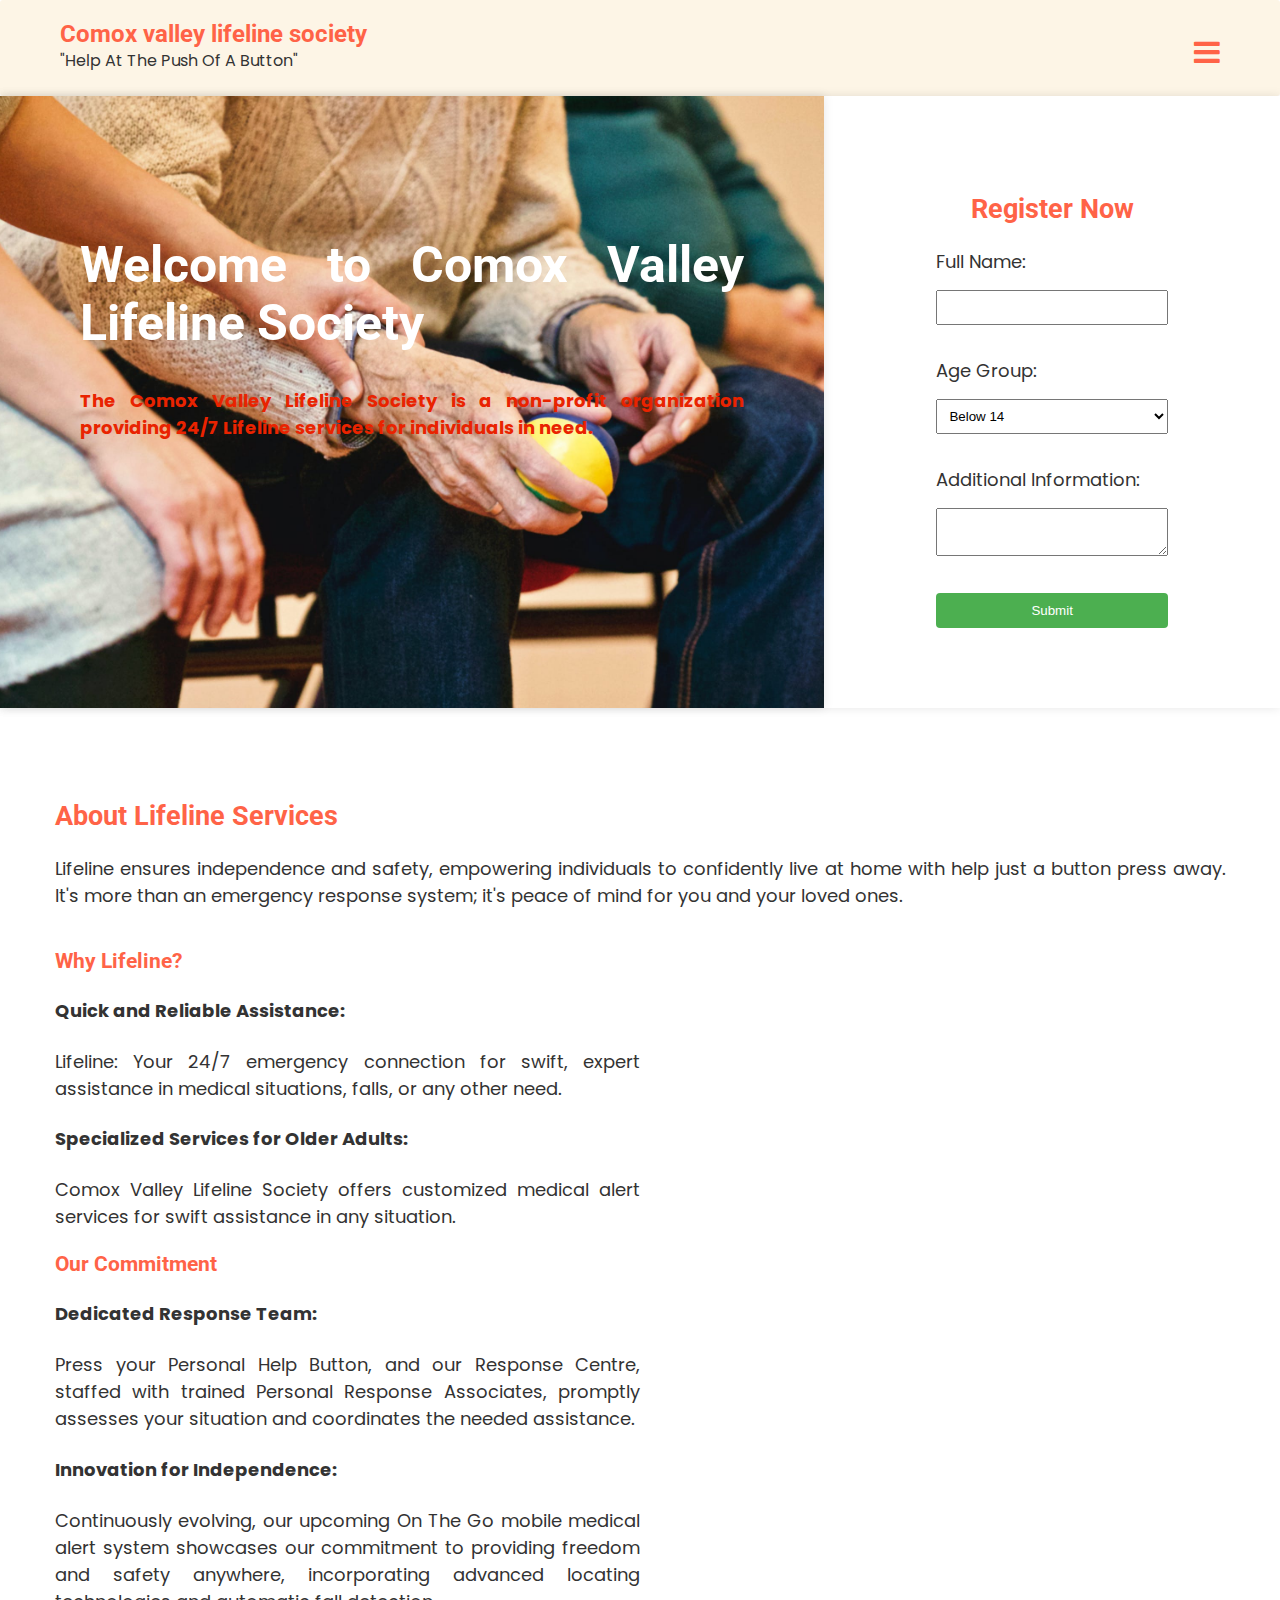
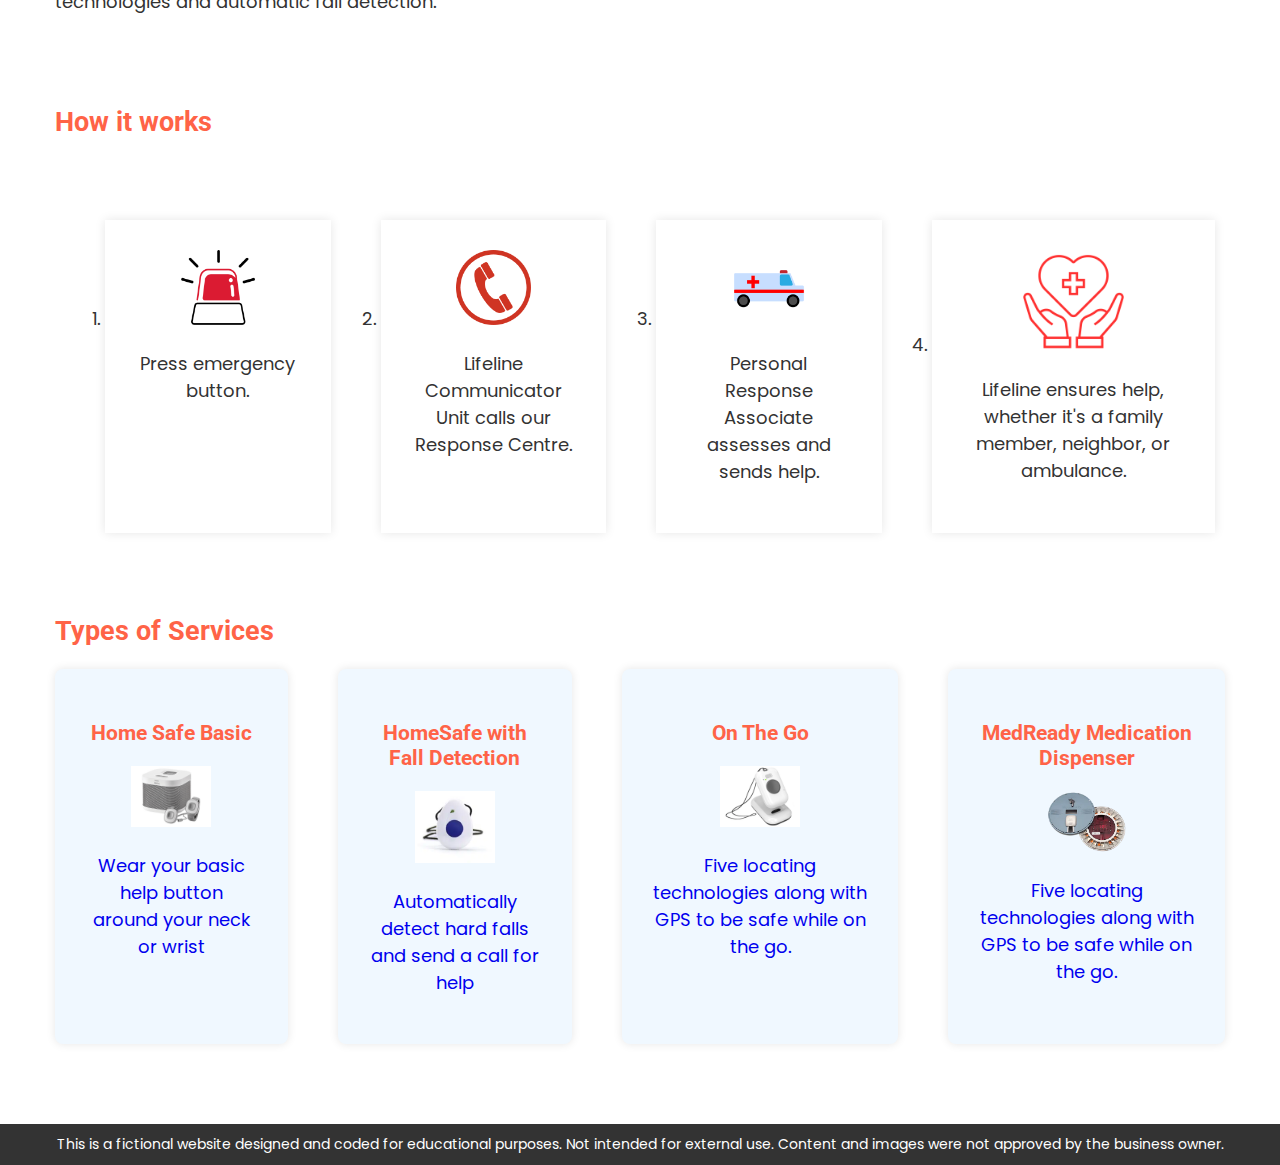
==== index.html @ e26dbe81 "contact page desktop view" ====
<!DOCTYPE html>
<html lang="en">
<head>
    <meta charset="UTF-8">
    <meta name="viewport" content="width=device-width, initial-scale=1.0">
    <!-- DGL 103 CVS1l - SWATHY SUKUMARAN VADAKKATH - Project -->
    <title>Home Page</title>
    <link rel="stylesheet" href="style.css">
    <link rel="stylesheet" href="https://cdnjs.cloudflare.com/ajax/libs/font-awesome/4.7.0/css/font-awesome.min.css">
    <link rel="preconnect" href="https://fonts.googleapis.com">
    <link rel="preconnect" href="https://fonts.gstatic.com" crossorigin>
    <link href="https://fonts.googleapis.com/css2?family=Poppins&family=Roboto:wght@700&display=swap" rel="stylesheet">

</head>
<body>
<header>
    <div class="head_logo">
        <h2 class="logo_name">Comox valley lifeline society</h2>
        <p class="tagline">"Help At The Push Of A Button"</p>
    </div>
    
    <nav>
        <a class="toggle" onclick="showNav()"><i class="fa fa-bars" aria-hidden="true"></i></a>
        <ul id="nav-items">
            <li>
               <a href="">Home</a> 
            </li>
            <li>
               <a href="services.html">Services</a> 
            </li>
            <li>
                <a href="contact.html">Cotact Us</a>
            </li>
            
        </ul>
    </nav>
</header>
<main>

    <!-- Parts of code from responsive layout assignment -->
<section class="hero">
    <div class="hero-content">
        <h1>
            Welcome to Comox Valley Lifeline Society
        </h1>
        <p>The Comox Valley Lifeline Society is a non-profit organization providing 24/7 Lifeline services for individuals in need.
        </p>
        
    </div>
    <div class="registerForm">
      <form action="" method="post">
        <h2>Register Now</h2>
        <!-- Text Input -->
        <label for="full_name">Full Name:</label>
        <input type="text" id="full_name" name="full_name" required>
      
        <br>
      
        <!-- Radio Buttons -->
        <!-- <label>Gender:</label>
              <input type="radio" id="male" name="gender" value="male" checked>
              <label for="male">Male</label>
              <input type="radio" id="female" name="gender" value="female">
              <label for="female">Female</label>
              <input type="radio" id="other" name="gender" value="other">
              <label for="other">Other</label>
           -->
        <!-- <br> -->
      
        <!-- Dropdown Menu -->
        <label for="age_group">Age Group:</label>
        <select id="age_group" name="age_group" required>
          <option value="below14">Below 14</option>
          <option value="15_35">15-35</option>
          <option value="35-60">35-60</option>
          <option value="Above 60">Above 60</option>
        </select>
      
        <br>
      
        <!-- Text Area -->
        <label for="additional_info">Additional Information:</label>
        <textarea id="additional_info" name="additional_info"></textarea>
      
        <br>
      
        <!-- Submit Button -->
        <input type="submit" value="Submit">
      
      </form>
    </div>
    

</section>

<!-- Contents summarized using chatgpt -->
<section class="about">
  <h2>About Lifeline Services</h2>

  <p>
    Lifeline ensures independence and safety, empowering individuals to confidently live at home with help just a button press away. It's more than an emergency response system; it's peace of mind for you and your loved ones.
  </p>
  <section class="aboutContent">
      <div class="why">
        <h3>Why Lifeline?</h3>
        <h4>Quick and Reliable Assistance:</h4>
        <p>
          Lifeline: Your 24/7 emergency connection for swift, expert assistance in medical situations, falls, or any other need.
        </p>
        
        <h4>Specialized Services for Older Adults:</h4>
        <p>
        Comox Valley Lifeline Society offers customized medical alert services for swift assistance in any situation.
        </p>
        
        <h3>Our Commitment</h3>
        <h4>Dedicated Response Team:</h4>
        <p>
          Press your Personal Help Button, and our Response Centre, staffed with trained Personal Response Associates, promptly
          assesses your situation and coordinates the needed assistance.
        </p>
        
        <h4>Innovation for Independence:</h4>
        <p>
          Continuously evolving, our upcoming On The Go mobile medical alert system showcases our commitment to providing
          freedom and safety anywhere, incorporating advanced locating technologies and automatic fall detection.
        </p>
      </div>
      <div class="aboutVideo">
      
      </div>
      
  </section>
  
</section>



<section class="HIW">
    <h2>How it works</h2>

    <ol>
      <li class="step">
        <img src="images/emergency_button.png" alt="emergency button graphics" width="30%" >
        <p>Press emergency button.</p>
      </li>

      <li class="step">
        <img src="images/call.png" alt="phone receiver graphics" width="30%" >
        <p>Lifeline Communicator Unit calls our Response Centre.</p>
      </li>

      <li class="step">
        <img src="images/ambulance.png" alt="ambulance graphics" width="30%" >
        <p>Personal Response Associate assesses and sends help.</p>
      </li>

      <li class="step">
        <img src="images/care.png" alt="heart graphics" width="30%" >
        <p>Lifeline ensures help, whether it's a family member, neighbor, or ambulance.</p>
      </li>
    </ol>
    
</section>

<section class="services">
    <h2>Types of Services</h2>

    <div class="servicesWrapper">
      <a href="services.html" class="service">
       
          <h3>Home Safe Basic</h3>
          <img src="images/homesafe.jpg" alt="image of homesafe device" width="30%" class="smImages">
          <p>Wear your basic help button around your neck or wrist</p>
        
      </a>
      
      <a href="services.html" class="service">
        
          <h3>HomeSafe with Fall Detection</h3>
          <img src="images/HomeSafe-with-fall.webp" alt="image of homesafe device with fall detection" width="30%" class="smImages">
          <p>Automatically detect hard falls and send a call for help </p>
        
        
      </a>
      
      <a href="services.html" class="service">
        
          <h3>On The Go </h3>
          <img src="images/lifeline_on-the-go.webp" alt="image of small portable device" width="30%" class="smImages">
          <p>Five locating technologies along with GPS to be safe while on the go.</p>
        
      </a>

      <a href="services.html" class="service">
        
          <h3>MedReady Medication Dispenser</h3>
          <img src="images/dispenser.webp" alt="image of circular medicine dispencer" width="30%" class="smImages">
          <p>Five locating technologies along with GPS to be safe while on the go.</p>
  
      </a>    
    </div>  
</section>

  
</main>

<footer>
<p>This is a fictional website designed and coded for educational purposes. Not intended for external use. Content and images were not approved by the business owner.</p>
</footer>


<script>
    function showNav() {
        var element = document.getElementById("nav-items");
        element.classList.toggle("show-items");
    }
</script>
</body>
</html>
---- style.css ----
/* GENERAL */
html {
    font-size: 62.5%;
   

}

body{
    font-size: 1.8rem;
    margin: 0px;
    color: #333333;
    font-family: 'Poppins', sans-serif;
}

main{
    margin: auto;
    text-align: justify;
}
h1,h2,h3{
    font-family: 'Roboto', sans-serif;
    font-weight: 700;
    color:#FF6347;
}
h1 {

    color: #FFFFFF;
    font-size: 3.8rem;
    margin: 0px;
   }


/* HEADER */

/* From codepen */
header {

    background-color: #FDF5E6;
    margin: 0px;
    border-radius: 3px;
    padding: 20px 20px;
    display: flex;
    justify-content: space-between;
    align-items: flex-start;
    color:#FF6347;
}

nav {

    text-align: right;
    /* width:50%; */
    padding-top: 10px;
}

nav a {
    background-color: initial;
    
    display: initial;
}

nav ul {
    list-style-type: none;
    margin: 0;
    padding: 0;
    display: none;
}

nav ul li {
    padding: 8px 0;

}

nav ul li a {
    color: #505D68;
}

.toggle {
    font-size: 1.8rem;

}

.show-items {
    display: flex;
    flex-direction: column;
    align-items: flex-end;

}
.logo_name{
    font-size: 1.4rem;
    
}
.tagline{
    font-size: 1.0rem;
    color:#333333;
}

/* hero */
.hero {
  
   
    margin: 0px;

}


.hero p {
    color:#e92300 ;
    margin-top: 35px;
    font-weight: 700;
}
.hero-content{
    background-image:url(images/cover.jpg);
    background-size:cover;
    background-position: center;
    padding:40px;
    padding-bottom:75px;
}


form {
    display: flex;
    flex-direction: column;
    text-align: left;
    padding:40px;
    
}

label {
    display: flex;
    flex-direction: row;
    align-items: center;
    margin-bottom: 10px;
}



input,
select,
textarea {
    padding: 8px;
    margin: 5px 0;
    width: 100%;
    box-sizing: border-box;
}

input[type="submit"]{
    background-color: #4CAF50;
    padding: 10px;
    color: white;
    border: none;
    border-radius: 4px;
    cursor: pointer;
}
form h2{
    text-align: center;
}

/* How it works */

.HIW{
    width:70%;
    margin: auto;
}
.step{
    margin: 60px 10px;
}

 iframe {
     width: 100%;
     border: none;
 }
/* services */


.service {
    /* width: 50%;
    margin: 20px;*/
    padding: 30px; 
   background-color: aliceblue;
    border-radius: 8px;
    box-shadow: 0 0 10px rgba(0, 0, 0, 0.1);
    text-align: center;
}

.device1{
    padding: 20px;
    margin-bottom: 20px;
    box-shadow: 0 0 10px rgba(0, 0, 0, 0.1);
}

/* footer */
 footer {
     text-align: center;
     background-color: #333;
     color: #fff;
     padding: 10px;
     margin-top: 80px;
 }

 footer p {
     font-size: 14px;
     line-height: 1.5;
     margin: 0;
 }


 /* ************************SERVICES PAGE *****************************/


 table {
     width: 100%;
     border-collapse: collapse;
     margin-top: 20px;
 }

 th,
 td {
     border: 1px solid #ddd;
     padding: 8px;
     text-align: left;
 }

 th {
     background-color: #f2f2f2;
 }
 /* ************************CONTACT PAGE******************************/

.contactus{
    
    margin: auto;
    background-color: #fff;
    padding: 20px;
    border-radius: 8px;
    box-shadow: 0 0 10px rgba(0, 0, 0, 0.1);
}
  .contact-info {
      margin-bottom: 20px;
  }

  .contact-info p {
      margin: 5px 0;
  }

  .main-office {
      margin-top: 20px;
  }

  .email-form {
      margin-top: 20px;
  }

/* desktop view */
@media only screen and (min-width: 1200px) {
    h1{
        font-size: 5.0rem;
    }
    header{
        padding: 20px 60px;
    }
    .logo_name {
        font-size: 2.4rem;
        margin: 0px;
    }
    .tagline {
        font-size: 1.6rem;
        margin: 0px;
    }
    .toggle {
            font-size: 3.0rem;
    }
    .hero{
        display: flex;
        box-shadow: 0 0 10px rgba(0, 0, 0, 0.1);
    }
    .hero-content{
        padding:140px 80px;box-shadow: 0 0 10px rgba(0, 0, 0, 0.1);
    }
    .registerForm{
        width:50%;
        padding:35px;
        text-align: center;
       
    }
    form{
        width:60%;
        margin: auto;
    }
    .about{
        width:1170px;
        margin: auto;
        padding-top: 70px;
       
    }
    .aboutContent{
        display: flex;
        
    }
    .why{
        width: 50%;
    }
    .HIW{
        width:1170px;
        margin: auto;
        padding-top: 50px;
    }
    ol{
        display: flex;
        justify-content: space-between;
        gap:30px;
    }
    ol li{
        box-shadow: 0 0 10px rgba(0, 0, 0, 0.1);
        padding: 30px;
        text-align:center;
    }
    ol li img{
        width:45%;
    }
    .services{
        width:1170px;
        margin: auto;
    }
    .servicesWrapper{
        display: flex;
        justify-content: space-between;
        gap:50px;
    }
    .servicesWrapper a{
        text-decoration: none;
    }
    .smImages{
        width: 80px;
    }
    /* services page */
    .services_Wrapper{
        width:1170px;
        margin:auto;
        padding-top: 80px;
    }

    .devices{
        display: flex;
        flex-direction: column;
        align-items: space-between;
        gap:50px;
    }
    .devicesRow{
        display: flex;
        justify-content: space-between;
        gap: 50px;
    }
    .device1{
        width: 50%;
    }
    .serviceImg{
        text-align: center;
    }
   .cost{
    width:1170px;
    margin:auto;
   }
   .contactContainer{
    width: 1170px;
    margin: auto;
    display: flex;
    justify-content: space-between;
    gap: 70px;
   }
   .contactDetails{
    width:50%;
    margin-top: 50px;
   }
   .email-form{
    width: 50%;
    padding:50px;
    box-shadow: 0 0 10px rgba(0, 0, 0, 0.1);
   }
}
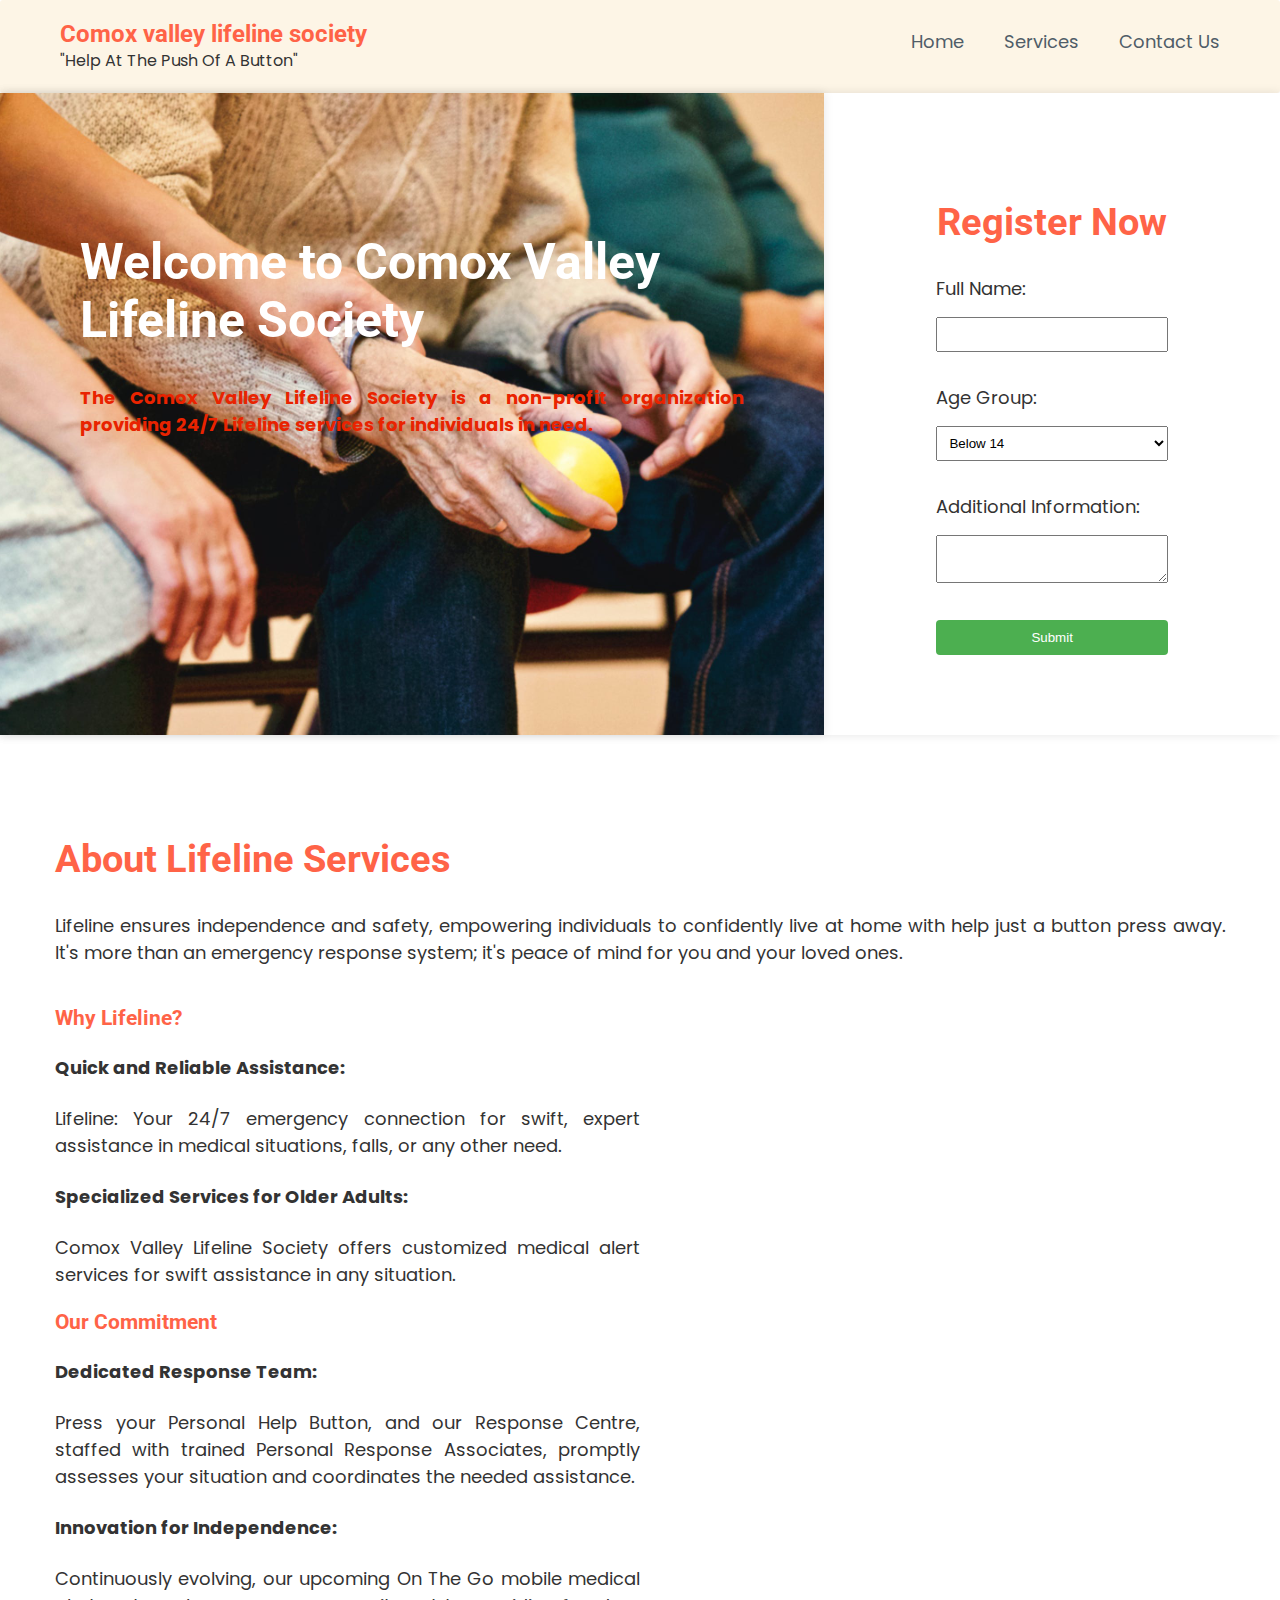
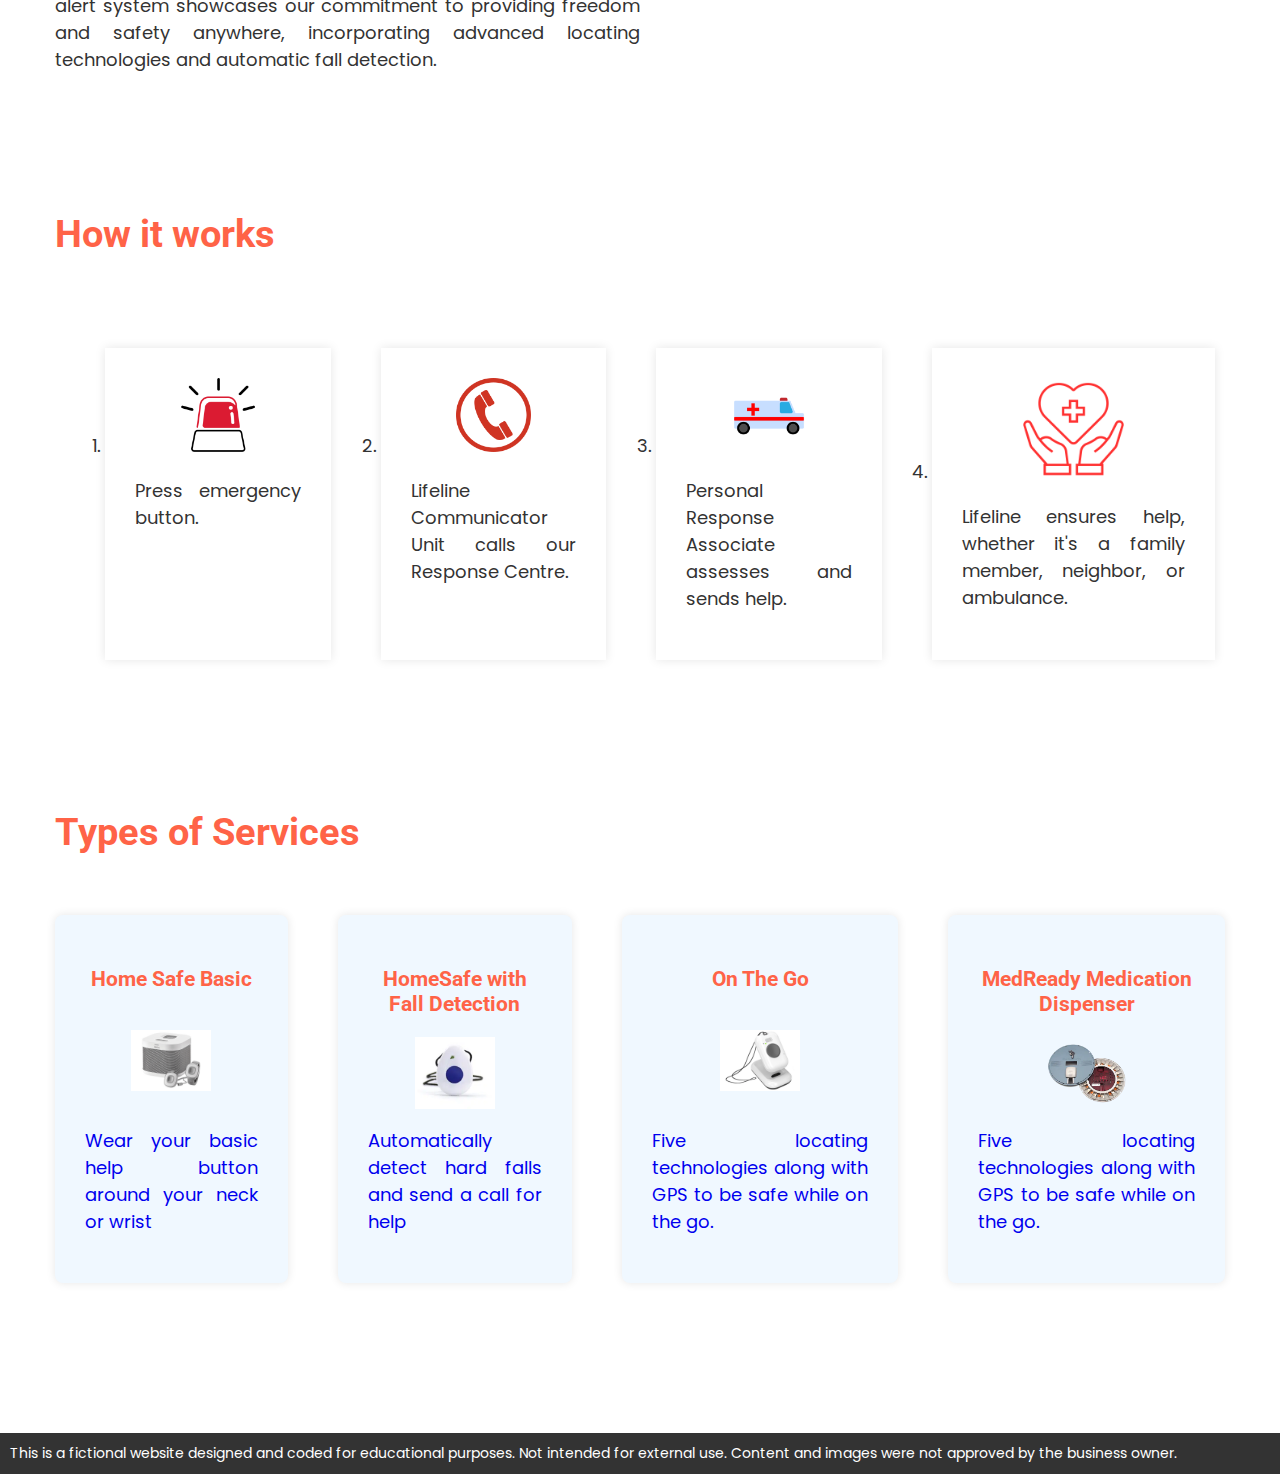
==== commit d1a92bc0: "css transitions and media" ====
--- a/index.html
+++ b/index.html
@@ -21,7 +21,7 @@
     
     <nav>
         <a class="toggle" onclick="showNav()"><i class="fa fa-bars" aria-hidden="true"></i></a>
-        <ul id="nav-items">
+        <ul class="nav-items">
             <li>
                <a href="">Home</a> 
             </li>
@@ -29,7 +29,7 @@
                <a href="services.html">Services</a> 
             </li>
             <li>
-                <a href="contact.html">Cotact Us</a>
+                <a href="contact.html">Contact Us</a>
             </li>
             
         </ul>
@@ -127,6 +127,9 @@
         </p>
       </div>
       <div class="aboutVideo">
+        <video src="videos/lifeline.mp4" title="Video of the forest" preload="metadata" autoplay
+          muted>
+        </video>
       
       </div>
       
--- a/style.css
+++ b/style.css
@@ -14,7 +14,7 @@
 
 main{
     margin: auto;
-    text-align: justify;
+    /* text-align: justify; */
 }
 h1,h2,h3{
     font-family: 'Roboto', sans-serif;
@@ -27,7 +27,12 @@
     font-size: 3.8rem;
     margin: 0px;
    }
-
+h2{
+    font-size: 3.0rem;
+}
+p{
+    text-align: justify;
+}
 
 /* HEADER */
 
@@ -53,7 +58,7 @@
 
 nav a {
     background-color: initial;
-    
+    text-decoration: none;
     display: initial;
 }
 
@@ -70,7 +75,15 @@
 }
 
 nav ul li a {
+    transition: color 2s ease-in-out;
+        transition-property: all;
+        transition-duration: 200ms;
+        transition-timing-function: ease-in-out;
+        transition-delay: 0s;
     color: #505D68;
+}
+nav ul li a:hover{
+    color: #FF6347;
 }
 
 .toggle {
@@ -149,9 +162,31 @@
     border: none;
     border-radius: 4px;
     cursor: pointer;
+    transition: color 2s ease-in-out;
+    transition-property: all;
+    transition-duration: 200ms;
+    transition-timing-function: ease-in-out;
+    transition-delay: 0s;
+}
+input[type="submit"]:hover{
+    background-color: #FFFFFF;
+    color: #4CAF50;
+    border: 1px solid #4CAF50;
+    
 }
 form h2{
     text-align: center;
+}
+
+/* about */
+
+.about{
+    padding:40px;
+}
+
+video{
+    max-width: 100%;
+        margin: 30% 10%;
 }
 
 /* How it works */
@@ -170,17 +205,26 @@
  }
 /* services */
 
-
+.services{
+    padding: 40px;
+}
+ .servicesWrapper a {
+     text-decoration: none;
+ }
 .service {
-    /* width: 50%;
-    margin: 20px;*/
+    display: flex;
+    flex-direction: column;
     padding: 30px; 
    background-color: aliceblue;
     border-radius: 8px;
     box-shadow: 0 0 10px rgba(0, 0, 0, 0.1);
     text-align: center;
-}
-
+    margin:30px 0px;
+}
+ .smImages {
+     width: 80px;
+     margin:auto ;
+ }
 .device1{
     padding: 20px;
     margin-bottom: 20px;
@@ -205,7 +249,9 @@
 
  /* ************************SERVICES PAGE *****************************/
 
-
+ .services_Wrapper,.cost{
+    padding:30px;
+ }
  table {
      width: 100%;
      border-collapse: collapse;
@@ -253,9 +299,29 @@
     h1{
         font-size: 5.0rem;
     }
+    h2{
+        font-size: 3.8rem;
+    }
     header{
         padding: 20px 60px;
     }
+         
+    
+         nav {
+             padding-top: 0;
+             margin-left: 100px;
+             color: #FF6347;
+         }
+    
+         nav .toggle {
+             display: none;
+         }
+    
+         .nav-items {
+             display: flex;
+             flex-direction: row;
+             gap: 40px;
+         }
     .logo_name {
         font-size: 2.4rem;
         margin: 0px;
@@ -288,6 +354,7 @@
         width:1170px;
         margin: auto;
         padding-top: 70px;
+        
        
     }
     .aboutContent{
@@ -296,6 +363,9 @@
     }
     .why{
         width: 50%;
+    }
+    .aboutVideo {
+            width: 50%;
     }
     .HIW{
         width:1170px;
@@ -324,12 +394,8 @@
         justify-content: space-between;
         gap:50px;
     }
-    .servicesWrapper a{
-        text-decoration: none;
-    }
-    .smImages{
-        width: 80px;
-    }
+   
+   
     /* services page */
     .services_Wrapper{
         width:1170px;
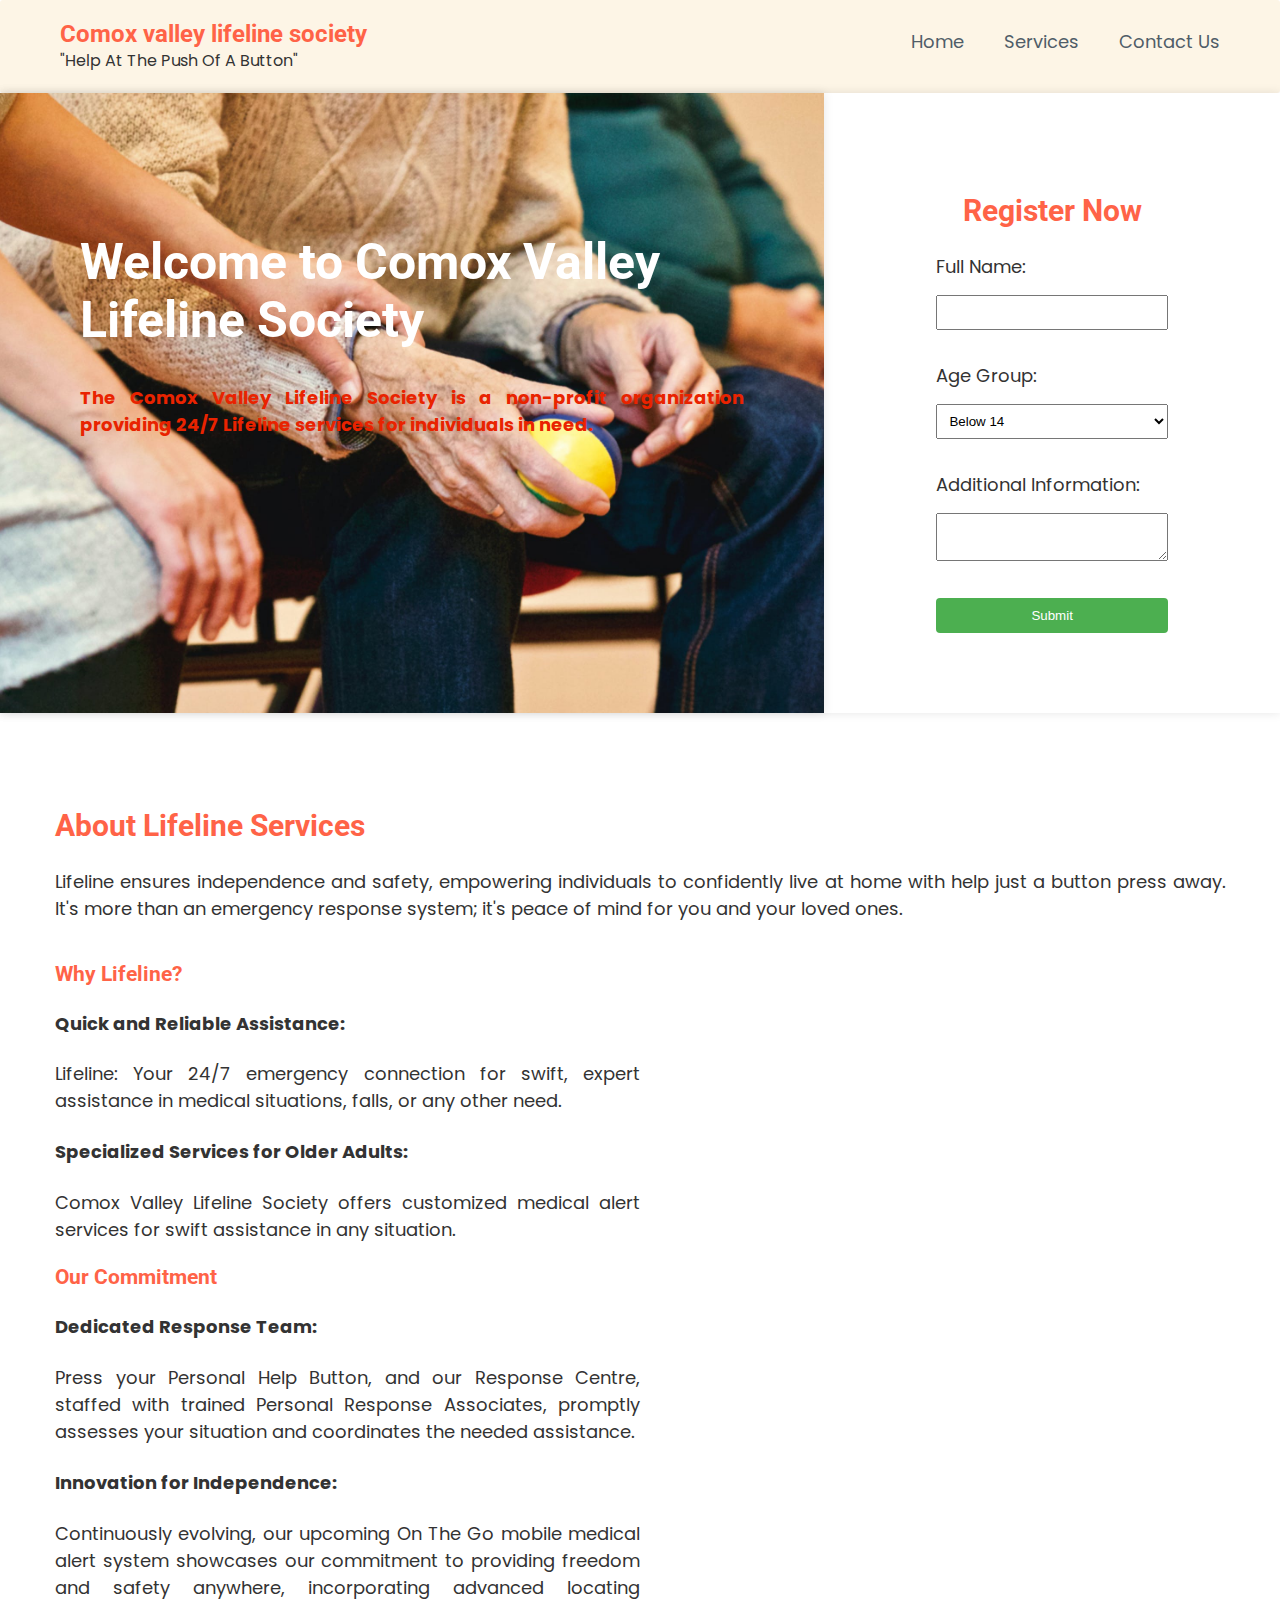
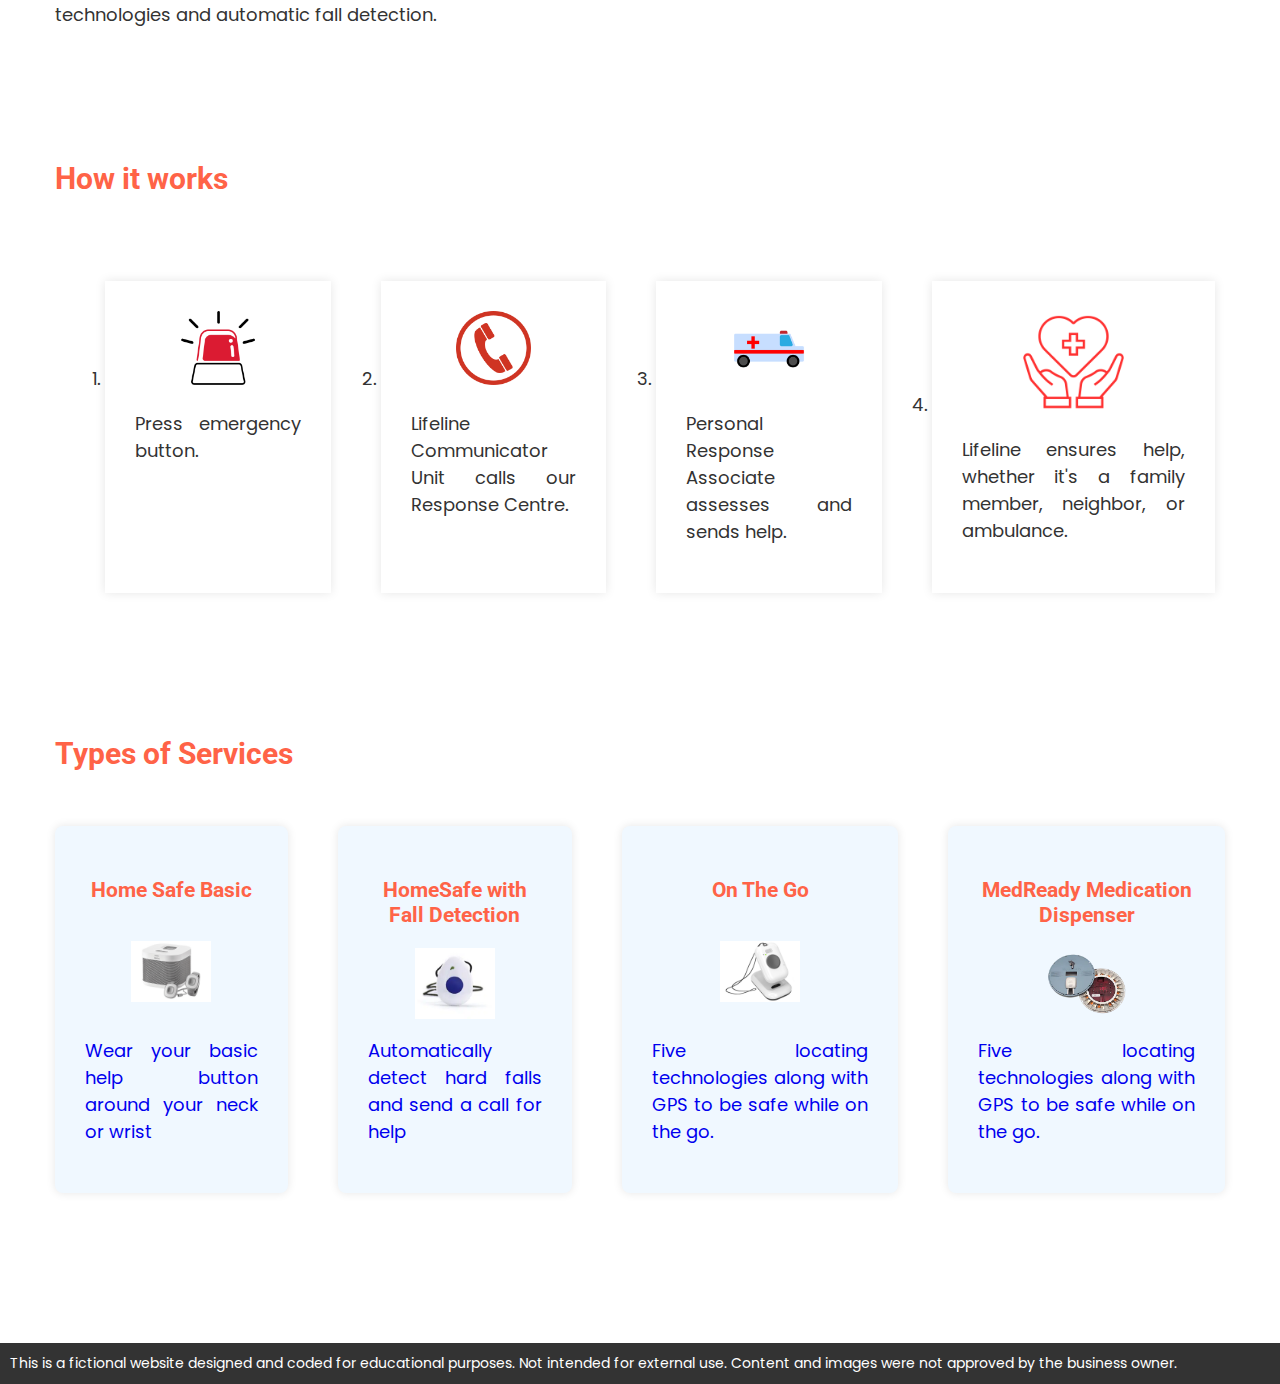
==== commit 239a3e9e: "anchor hrefs fixed" ====
--- a/index.html
+++ b/index.html
@@ -23,7 +23,7 @@
         <a class="toggle" onclick="showNav()"><i class="fa fa-bars" aria-hidden="true"></i></a>
         <ul class="nav-items">
             <li>
-               <a href="">Home</a> 
+               <a href="index.html">Home</a> 
             </li>
             <li>
                <a href="services.html">Services</a> 
--- a/style.css
+++ b/style.css
@@ -28,7 +28,12 @@
     margin: 0px;
    }
 h2{
-    font-size: 3.0rem;
+    font-size: 2.6rem;
+}
+.subH1{
+    color: #FF6347;
+    font-size:3.0rem;
+    margin-bottom: 20px;
 }
 p{
     text-align: justify;
@@ -300,7 +305,7 @@
         font-size: 5.0rem;
     }
     h2{
-        font-size: 3.8rem;
+        font-size: 3.0rem;
     }
     header{
         padding: 20px 60px;
@@ -405,15 +410,11 @@
 
     .devices{
         display: flex;
-        flex-direction: column;
-        align-items: space-between;
+      
+        justify-content: space-between;
         gap:50px;
     }
-    .devicesRow{
-        display: flex;
-        justify-content: space-between;
-        gap: 50px;
-    }
+   
     .device1{
         width: 50%;
     }
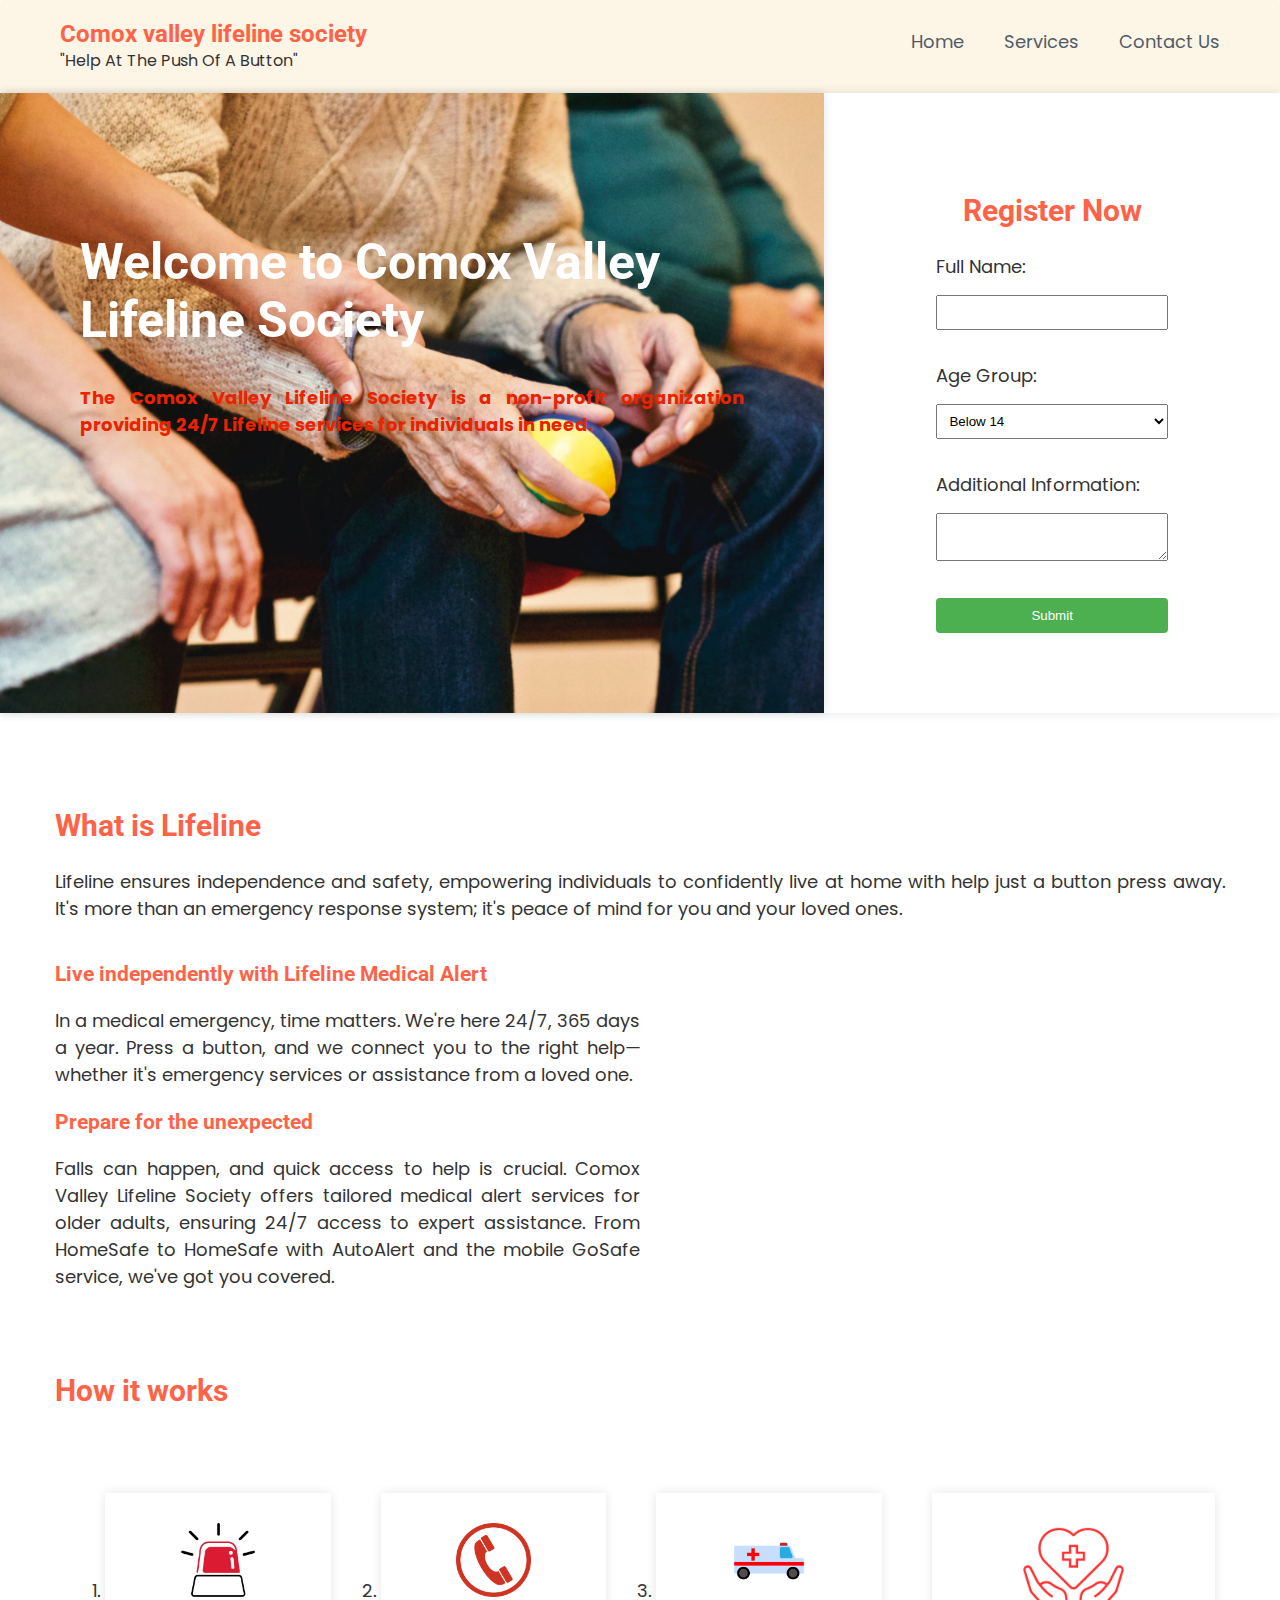
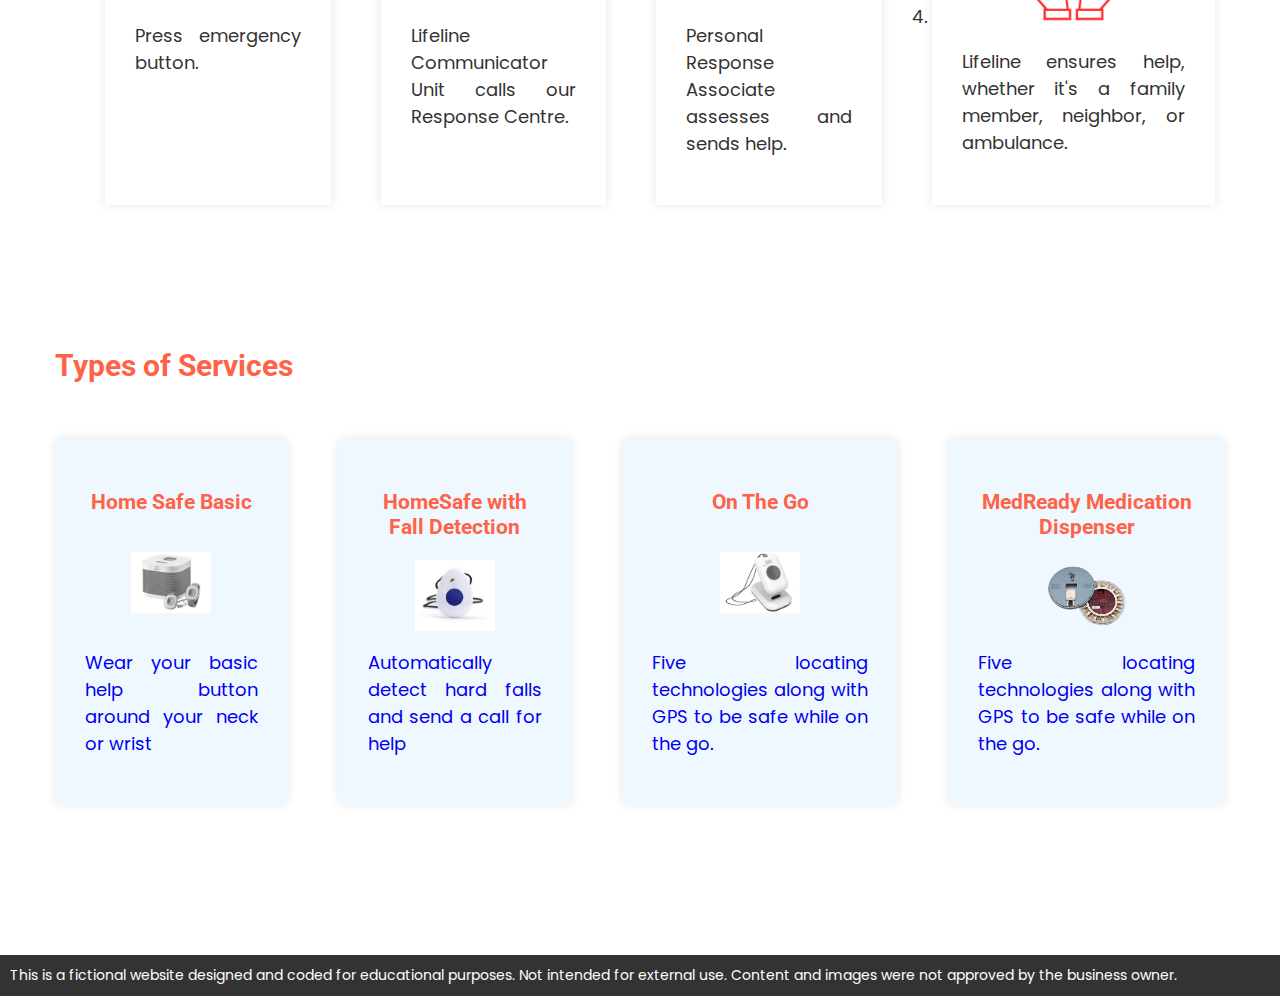
==== commit d6e7a24b: "about content modied" ====
--- a/index.html
+++ b/index.html
@@ -95,36 +95,33 @@
 
 <!-- Contents summarized using chatgpt -->
 <section class="about">
-  <h2>About Lifeline Services</h2>
+  <h2>What is Lifeline </h2>
 
   <p>
     Lifeline ensures independence and safety, empowering individuals to confidently live at home with help just a button press away. It's more than an emergency response system; it's peace of mind for you and your loved ones.
   </p>
+
+  <!-- Contents modified using chat gpt -->
   <section class="aboutContent">
       <div class="why">
-        <h3>Why Lifeline?</h3>
-        <h4>Quick and Reliable Assistance:</h4>
+        <h3>Live independently with Lifeline Medical Alert</h3>
+       
         <p>
-          Lifeline: Your 24/7 emergency connection for swift, expert assistance in medical situations, falls, or any other need.
+          In a medical emergency, time matters. We're here 24/7, 365 days a year. Press a button, and we connect you to the right
+          help—whether it's emergency services or assistance from a loved one.
         </p>
         
-        <h4>Specialized Services for Older Adults:</h4>
+        
+        
+        <h3>Prepare for the unexpected</h3>
+        
         <p>
-        Comox Valley Lifeline Society offers customized medical alert services for swift assistance in any situation.
+        Falls can happen, and quick access to help is crucial. Comox Valley Lifeline Society offers tailored medical alert
+        services for older adults, ensuring 24/7 access to expert assistance. From HomeSafe to HomeSafe with AutoAlert and the
+        mobile GoSafe service, we've got you covered.
         </p>
         
-        <h3>Our Commitment</h3>
-        <h4>Dedicated Response Team:</h4>
-        <p>
-          Press your Personal Help Button, and our Response Centre, staffed with trained Personal Response Associates, promptly
-          assesses your situation and coordinates the needed assistance.
-        </p>
-        
-        <h4>Innovation for Independence:</h4>
-        <p>
-          Continuously evolving, our upcoming On The Go mobile medical alert system showcases our commitment to providing
-          freedom and safety anywhere, incorporating advanced locating technologies and automatic fall detection.
-        </p>
+        
       </div>
       <div class="aboutVideo">
         <video src="videos/lifeline.mp4" title="Video of the forest" preload="metadata" autoplay
--- a/style.css
+++ b/style.css
@@ -191,7 +191,7 @@
 
 video{
     max-width: 100%;
-        margin: 30% 10%;
+    margin:20px 40px; 
 }
 
 /* How it works */
@@ -375,7 +375,7 @@
     .HIW{
         width:1170px;
         margin: auto;
-        padding-top: 50px;
+       
     }
     ol{
         display: flex;
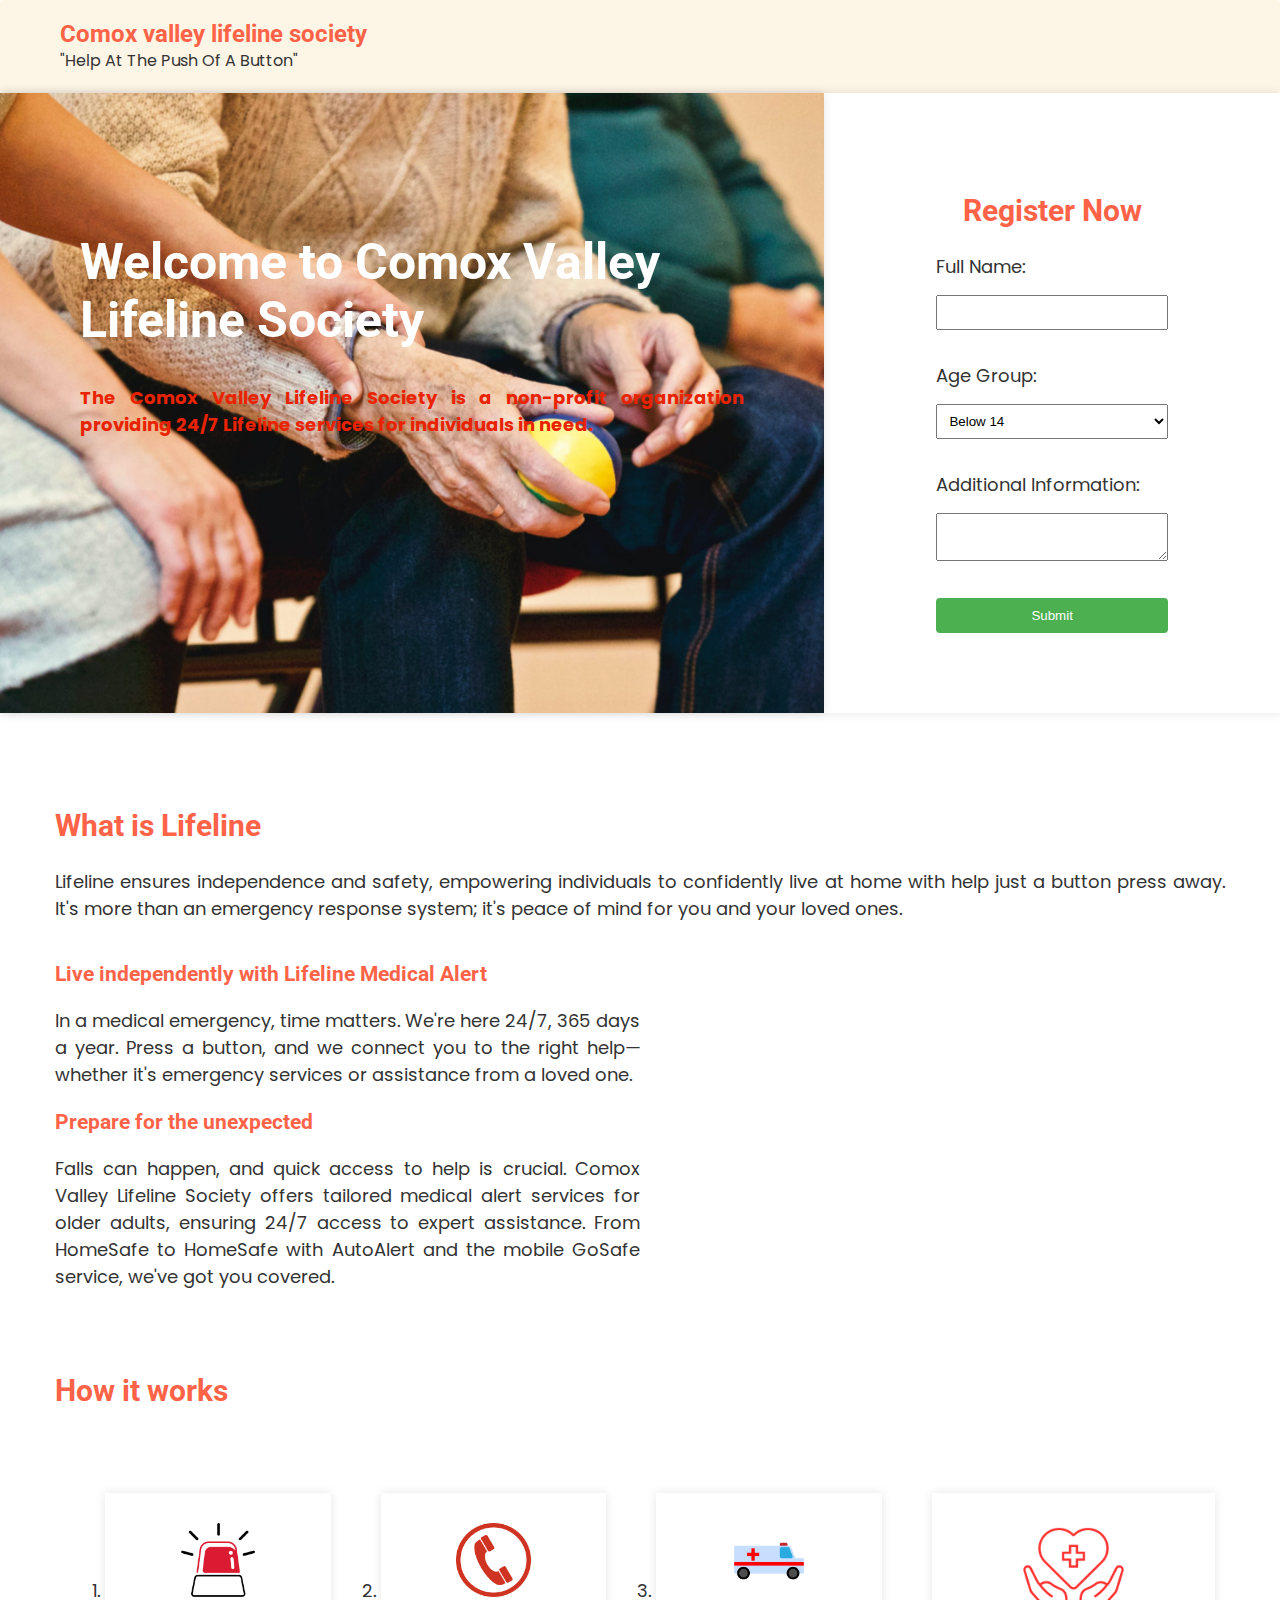
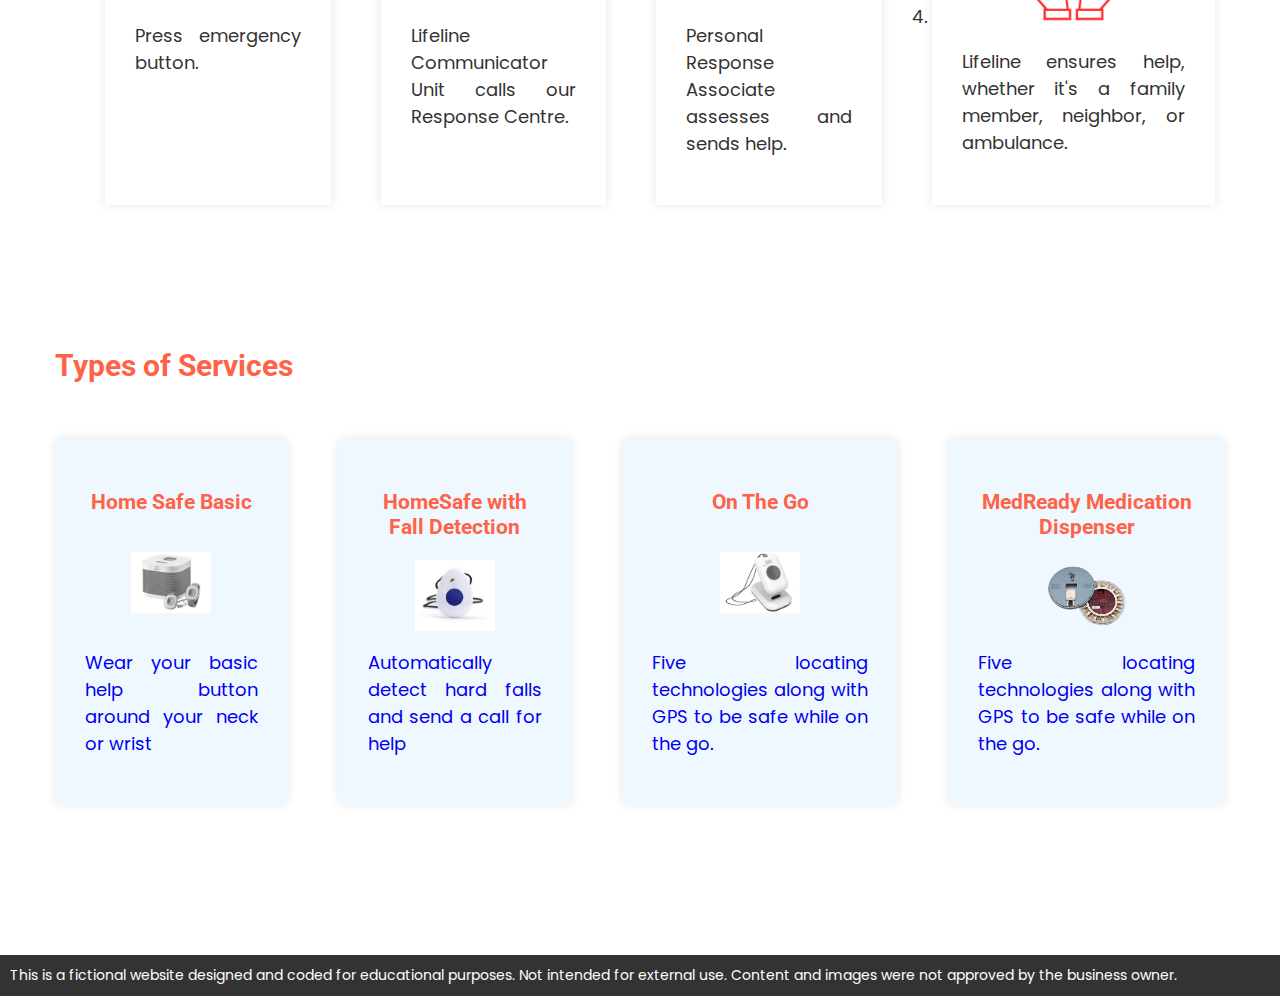
==== commit 6b8b9b21: "header bug fix" ====
--- a/index.html
+++ b/index.html
@@ -21,7 +21,7 @@
     
     <nav>
         <a class="toggle" onclick="showNav()"><i class="fa fa-bars" aria-hidden="true"></i></a>
-        <ul class="nav-items">
+        <ul id="nav-items">
             <li>
                <a href="index.html">Home</a> 
             </li>
@@ -212,6 +212,7 @@
 
 <script>
     function showNav() {
+        console.log("here");
         var element = document.getElementById("nav-items");
         element.classList.toggle("show-items");
     }
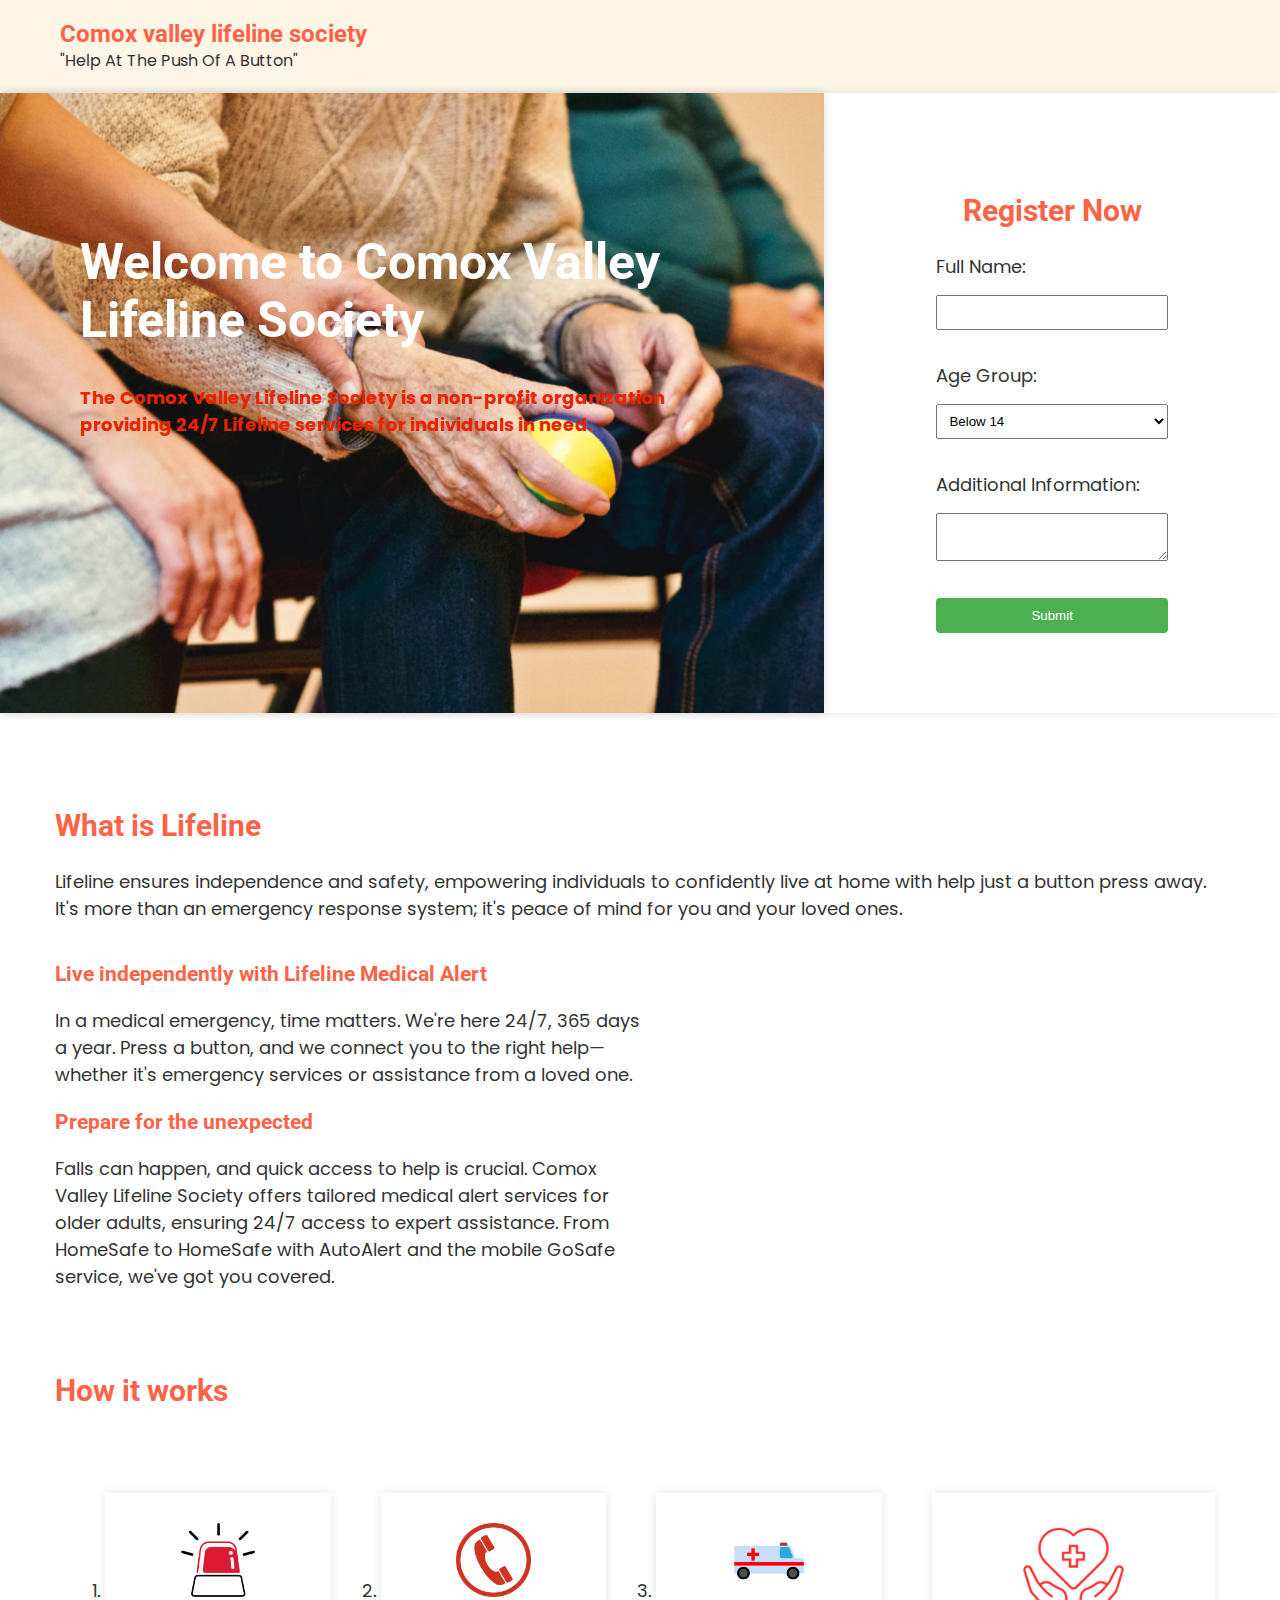
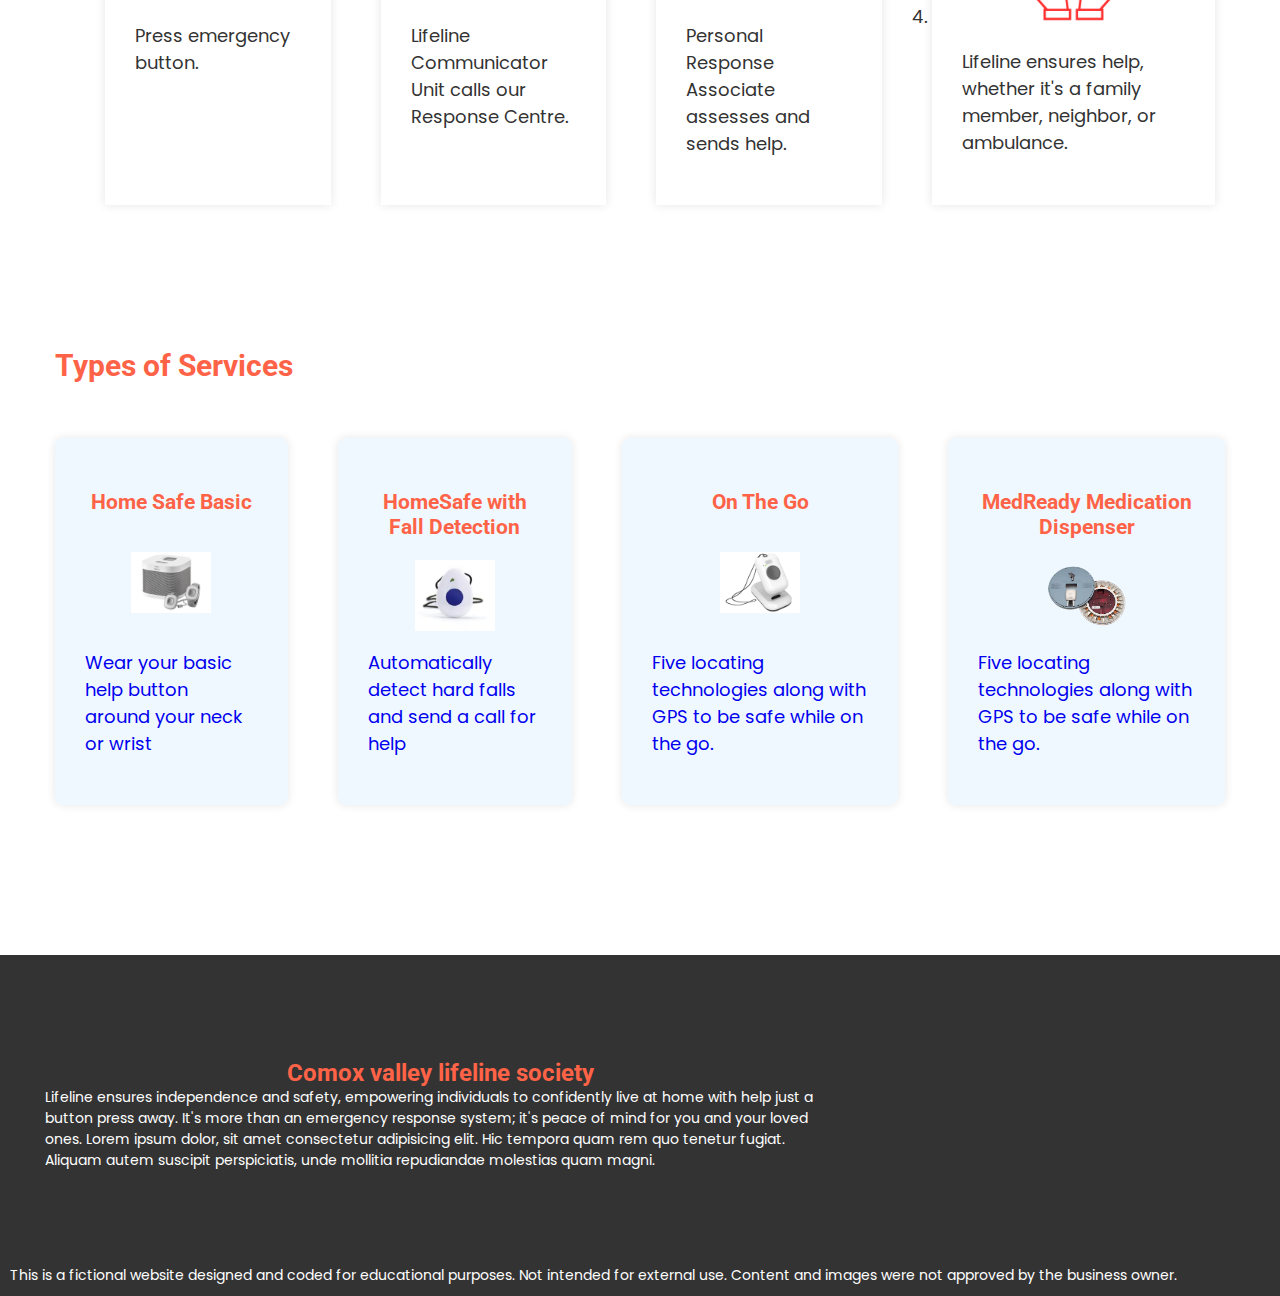
==== commit 33faf6f8: "new footer" ====
--- a/index.html
+++ b/index.html
@@ -206,6 +206,17 @@
 </main>
 
 <footer>
+  <section class="footer1">
+    <div class="footer-about">
+      <h2 class="logo_name">Comox valley lifeline society</h2>
+      <p>Lifeline ensures independence and safety, empowering individuals to confidently live at home with help just a button
+      press away. It's more than an emergency response system; it's peace of mind for you and your loved ones. Lorem ipsum dolor, sit amet consectetur adipisicing elit. Hic tempora quam rem quo tenetur fugiat. Aliquam autem suscipit perspiciatis, unde mollitia repudiandae molestias quam magni.</p>
+    </div>
+    
+    <iframe
+      src="https://www.google.com/maps/embed?pb=!1m18!1m12!1m3!1d2580.014991655187!2d-124.97344058429525!3d49.710519479380054!2m3!1f0!2f0!3f0!3m2!1i1024!2i768!4f13.1!3m3!1m2!1s0x548813c40dbd7447%3A0xd96b1fbbde947996!2sNorth%20Island%20College!5e0!3m2!1sen!2sca!4v1637355314100!5m2!1sen!2sca"
+       style="border:0;" allowfullscreen="" loading="lazy"></iframe>
+  </section>
 <p>This is a fictional website designed and coded for educational purposes. Not intended for external use. Content and images were not approved by the business owner.</p>
 </footer>
 
--- a/style.css
+++ b/style.css
@@ -36,7 +36,7 @@
     margin-bottom: 20px;
 }
 p{
-    text-align: justify;
+    text-align: left;
 }
 
 /* HEADER */
@@ -191,7 +191,7 @@
 
 video{
     max-width: 100%;
-    margin:20px 40px; 
+
 }
 
 /* How it works */
@@ -206,7 +206,9 @@
 
  iframe {
      width: 100%;
+     height: 250px;
      border: none;
+     margin: 25px;
  }
 /* services */
 
@@ -235,6 +237,9 @@
     margin-bottom: 20px;
     box-shadow: 0 0 10px rgba(0, 0, 0, 0.1);
 }
+.serviceImg {
+    text-align: center;
+}
 
 /* footer */
  footer {
@@ -252,6 +257,18 @@
  }
 
 
+ .footer1{
+    display: flex;
+    flex-direction: column;
+    justify-content: space-between;
+    align-items: center;
+    gap:50px;
+ }
+.footer-about{
+    padding: 35px;
+}
+
+
  /* ************************SERVICES PAGE *****************************/
 
  .services_Wrapper,.cost{
@@ -274,7 +291,24 @@
      background-color: #f2f2f2;
  }
  /* ************************CONTACT PAGE******************************/
-
+.title-container {
+    position: relative;
+    text-align: center;
+    color: #fff;
+    padding: 100px 0;
+    background: url('images/cover2.jpg') center/cover no-repeat;
+
+}
+.title-container-service{
+    background: url('images/cover1.jpg') bottom/cover no-repeat;
+}
+
+.title-text {
+    font-size: 2em;
+    font-weight: bold;
+    text-shadow: 2px 2px 4px rgba(0, 0, 0, 0.5);
+    
+}
 .contactus{
     
     margin: auto;
@@ -298,6 +332,8 @@
   .email-form {
       margin-top: 20px;
   }
+
+
 
 /* desktop view */
 @media only screen and (min-width: 1200px) {
@@ -418,9 +454,7 @@
     .device1{
         width: 50%;
     }
-    .serviceImg{
-        text-align: center;
-    }
+    
    .cost{
     width:1170px;
     margin:auto;
@@ -441,4 +475,10 @@
     padding:50px;
     box-shadow: 0 0 10px rgba(0, 0, 0, 0.1);
    }
+   .footer1{
+    flex-direction: row;
+   }
+   iframe{
+    width: 50%;
+   }
 }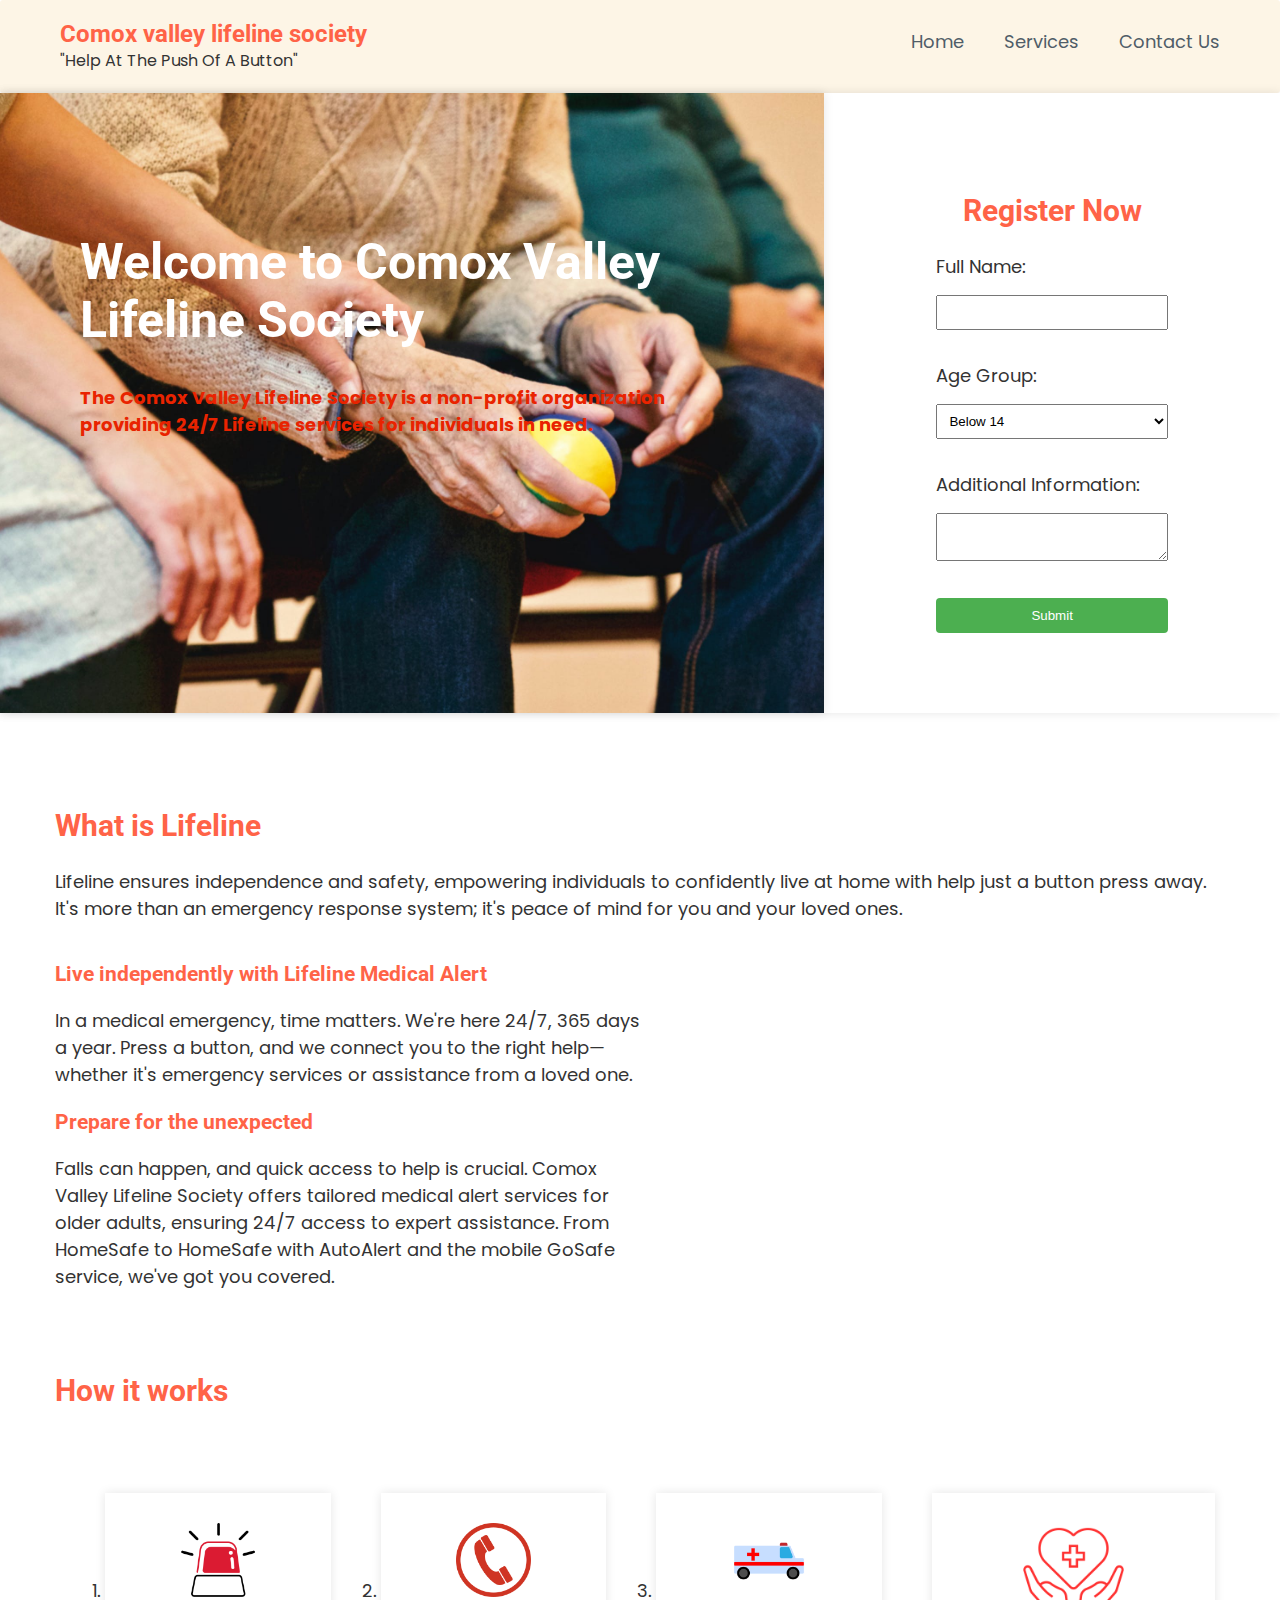
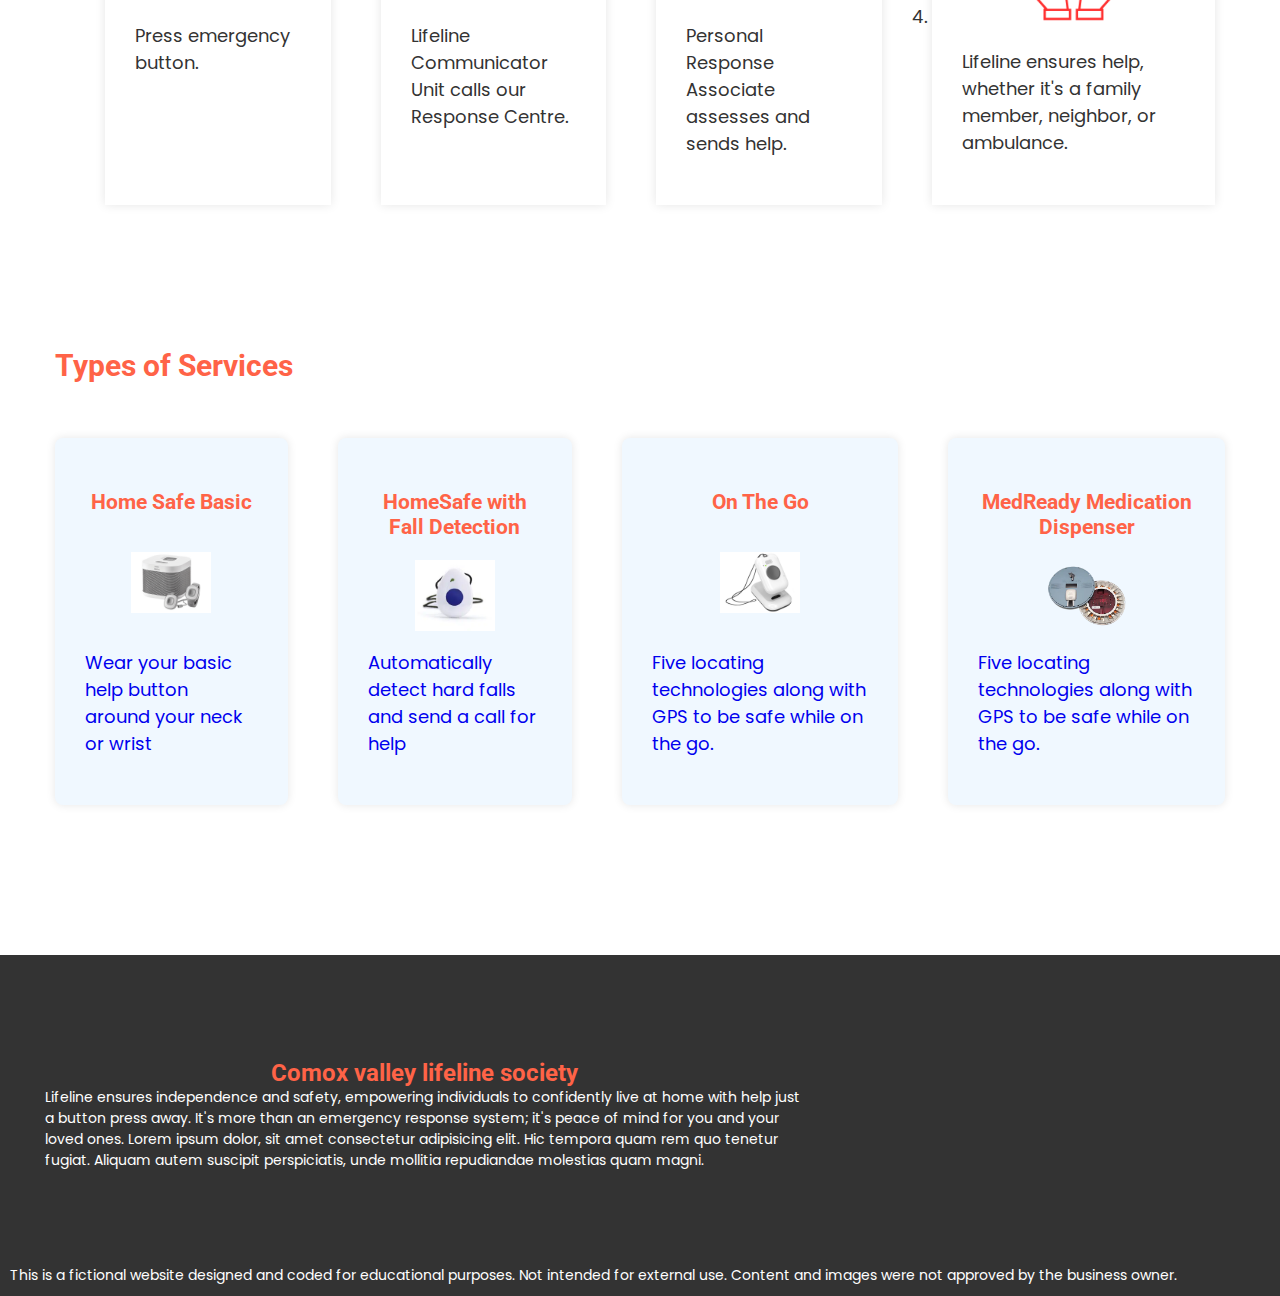
==== commit 7b17df71: "google map pointing to correct location" ====
--- a/index.html
+++ b/index.html
@@ -214,8 +214,9 @@
     </div>
     
     <iframe
-      src="https://www.google.com/maps/embed?pb=!1m18!1m12!1m3!1d2580.014991655187!2d-124.97344058429525!3d49.710519479380054!2m3!1f0!2f0!3f0!3m2!1i1024!2i768!4f13.1!3m3!1m2!1s0x548813c40dbd7447%3A0xd96b1fbbde947996!2sNorth%20Island%20College!5e0!3m2!1sen!2sca!4v1637355314100!5m2!1sen!2sca"
-       style="border:0;" allowfullscreen="" loading="lazy"></iframe>
+      src="https://www.google.com/maps/embed?pb=!1m18!1m12!1m3!1d2581.235971488404!2d-124.99949592364356!3d49.687528971456544!2m3!1f0!2f0!3f0!3m2!1i1024!2i768!4f13.1!3m3!1m2!1s0x5488147593f58011%3A0xa57af17e80199166!2sComox%20Valley%20Lifeline%20Society!5e0!3m2!1sen!2sca!4v1701897941062!5m2!1sen!2sca"
+       style="border:0;" allowfullscreen="" loading="lazy"
+      referrerpolicy="no-referrer-when-downgrade"></iframe>
   </section>
 <p>This is a fictional website designed and coded for educational purposes. Not intended for external use. Content and images were not approved by the business owner.</p>
 </footer>
--- a/style.css
+++ b/style.css
@@ -358,7 +358,7 @@
              display: none;
          }
     
-         .nav-items {
+         #nav-items {
              display: flex;
              flex-direction: row;
              gap: 40px;
@@ -478,7 +478,5 @@
    .footer1{
     flex-direction: row;
    }
-   iframe{
-    width: 50%;
-   }
+  
 }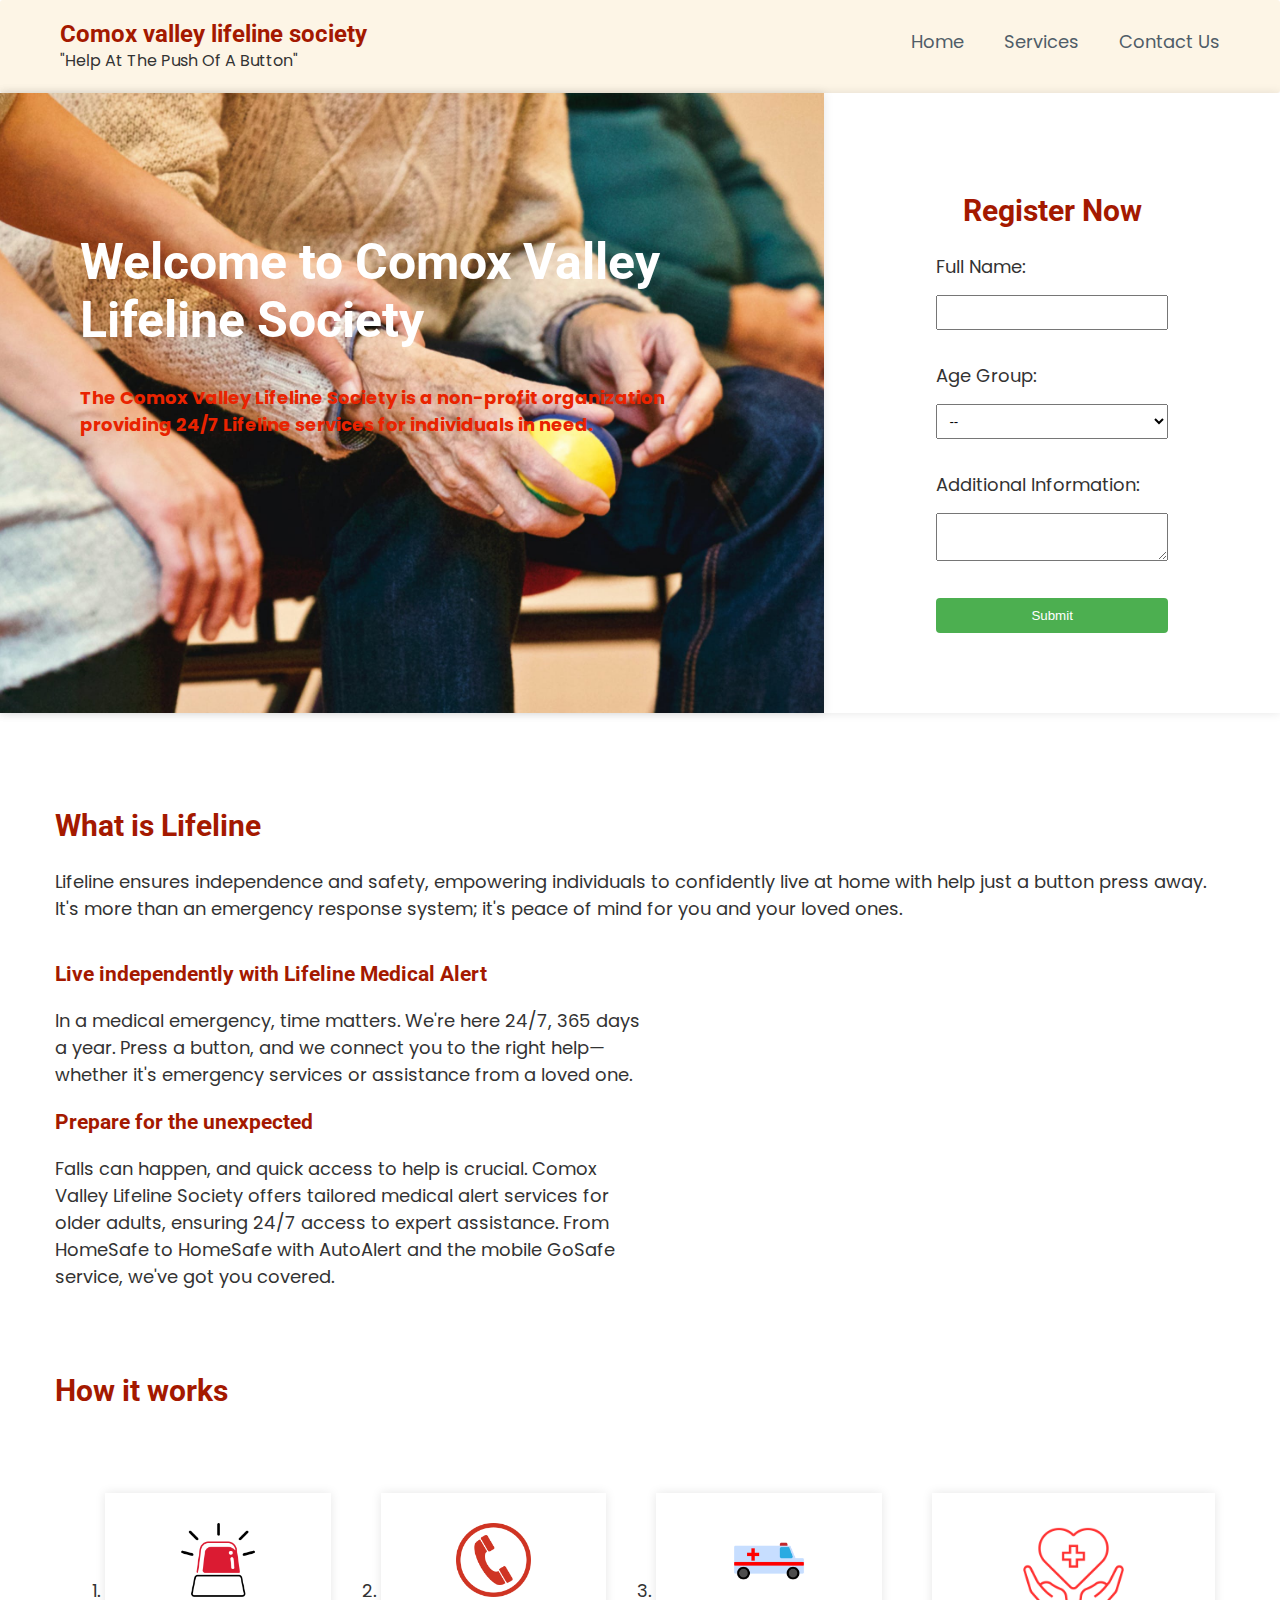
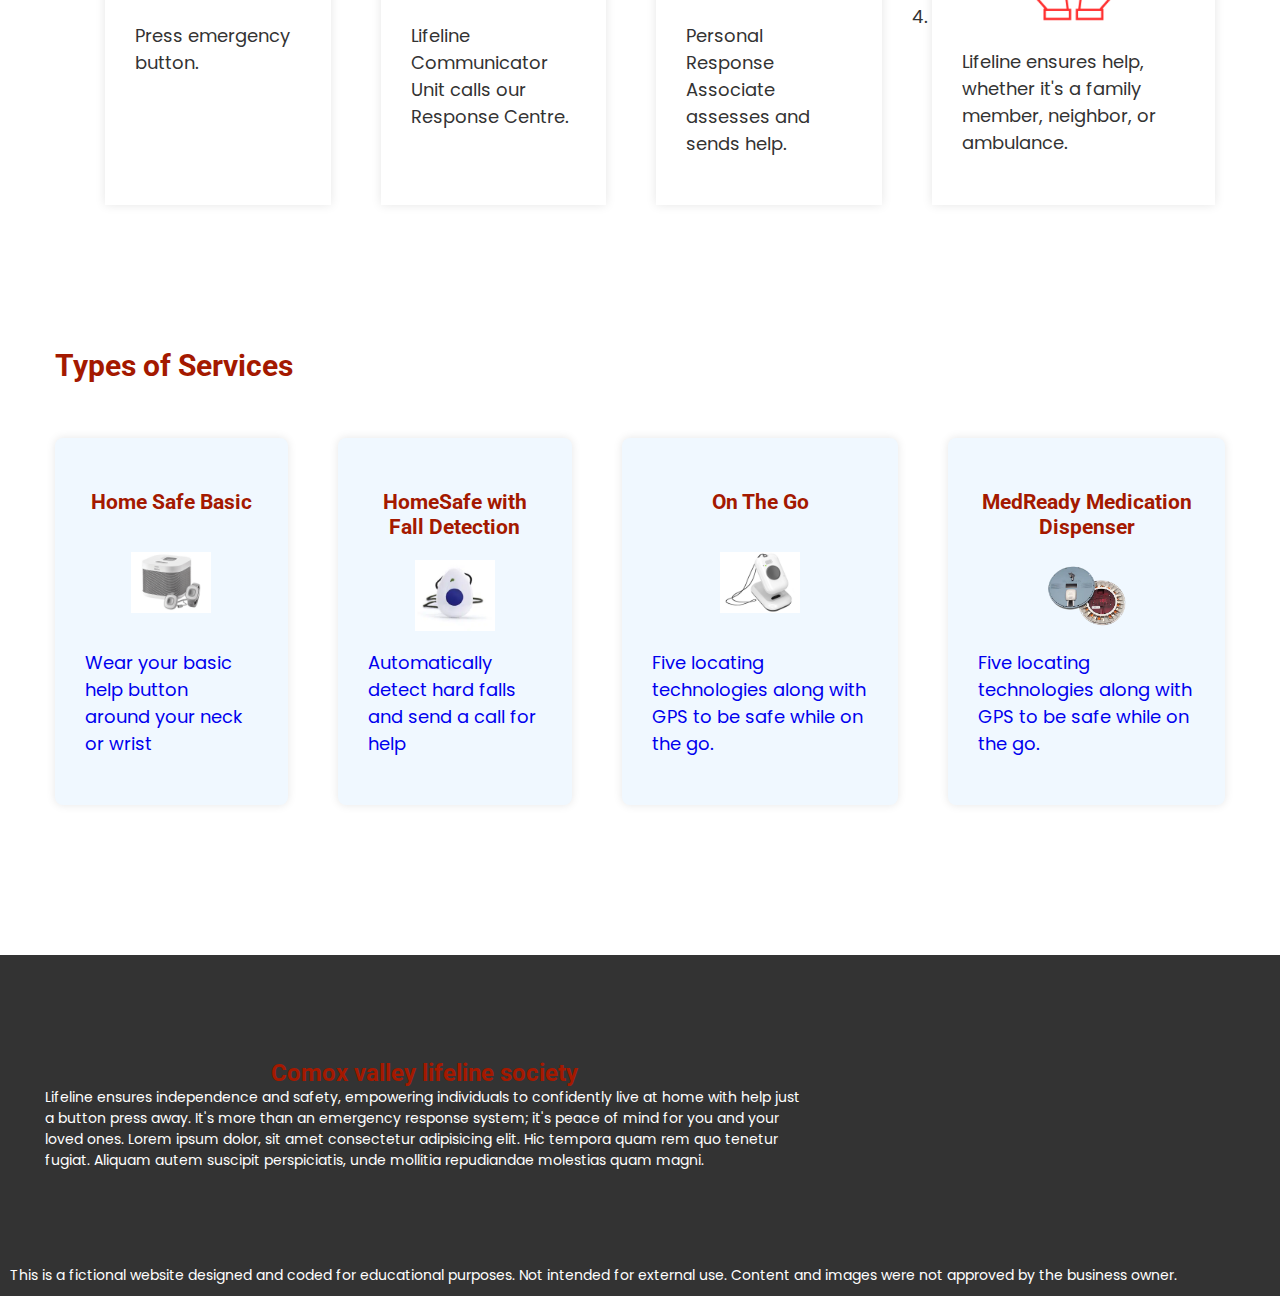
==== commit d80625fd: "style fixes" ====
--- a/index.html
+++ b/index.html
@@ -48,7 +48,7 @@
         
     </div>
     <div class="registerForm">
-      <form action="" method="post">
+      <form action="example.php" method="post">
         <h2>Register Now</h2>
         <!-- Text Input -->
         <label for="full_name">Full Name:</label>
@@ -70,6 +70,7 @@
         <!-- Dropdown Menu -->
         <label for="age_group">Age Group:</label>
         <select id="age_group" name="age_group" required>
+          <option value="">--</option>
           <option value="below14">Below 14</option>
           <option value="15_35">15-35</option>
           <option value="35-60">35-60</option>
@@ -141,22 +142,22 @@
 
     <ol>
       <li class="step">
-        <img src="images/emergency_button.png" alt="emergency button graphics" width="30%" >
+        <img src="images/emergency_button.png" alt="emergency button graphics"  >
         <p>Press emergency button.</p>
       </li>
 
       <li class="step">
-        <img src="images/call.png" alt="phone receiver graphics" width="30%" >
+        <img src="images/call.png" alt="phone receiver graphics"  >
         <p>Lifeline Communicator Unit calls our Response Centre.</p>
       </li>
 
       <li class="step">
-        <img src="images/ambulance.png" alt="ambulance graphics" width="30%" >
+        <img src="images/ambulance.png" alt="ambulance graphics" >
         <p>Personal Response Associate assesses and sends help.</p>
       </li>
 
       <li class="step">
-        <img src="images/care.png" alt="heart graphics" width="30%" >
+        <img src="images/care.png" alt="heart graphics" >
         <p>Lifeline ensures help, whether it's a family member, neighbor, or ambulance.</p>
       </li>
     </ol>
@@ -170,7 +171,7 @@
       <a href="services.html" class="service">
        
           <h3>Home Safe Basic</h3>
-          <img src="images/homesafe.jpg" alt="image of homesafe device" width="30%" class="smImages">
+          <img src="images/homesafe.jpg" alt="image of homesafe device"  class="smImages">
           <p>Wear your basic help button around your neck or wrist</p>
         
       </a>
@@ -178,7 +179,7 @@
       <a href="services.html" class="service">
         
           <h3>HomeSafe with Fall Detection</h3>
-          <img src="images/HomeSafe-with-fall.webp" alt="image of homesafe device with fall detection" width="30%" class="smImages">
+          <img src="images/HomeSafe-with-fall.webp" alt="image of homesafe device with fall detection"  class="smImages">
           <p>Automatically detect hard falls and send a call for help </p>
         
         
@@ -187,7 +188,7 @@
       <a href="services.html" class="service">
         
           <h3>On The Go </h3>
-          <img src="images/lifeline_on-the-go.webp" alt="image of small portable device" width="30%" class="smImages">
+          <img src="images/lifeline_on-the-go.webp" alt="image of small portable device"  class="smImages">
           <p>Five locating technologies along with GPS to be safe while on the go.</p>
         
       </a>
@@ -195,7 +196,7 @@
       <a href="services.html" class="service">
         
           <h3>MedReady Medication Dispenser</h3>
-          <img src="images/dispenser.webp" alt="image of circular medicine dispencer" width="30%" class="smImages">
+          <img src="images/dispenser.webp" alt="image of circular medicine dispencer"  class="smImages">
           <p>Five locating technologies along with GPS to be safe while on the go.</p>
   
       </a>    
--- a/style.css
+++ b/style.css
@@ -19,7 +19,7 @@
 h1,h2,h3{
     font-family: 'Roboto', sans-serif;
     font-weight: 700;
-    color:#FF6347;
+    color:#a41900;
 }
 h1 {
 
@@ -31,7 +31,7 @@
     font-size: 2.6rem;
 }
 .subH1{
-    color: #FF6347;
+    color: #a41900;
     font-size:3.0rem;
     margin-bottom: 20px;
 }
@@ -51,7 +51,7 @@
     display: flex;
     justify-content: space-between;
     align-items: flex-start;
-    color:#FF6347;
+    color:#a41900;
 }
 
 nav {
@@ -88,7 +88,7 @@
     color: #505D68;
 }
 nav ul li a:hover{
-    color: #FF6347;
+    color: #a41900;
 }
 
 .toggle {
@@ -240,7 +240,9 @@
 .serviceImg {
     text-align: center;
 }
-
+ol li img {
+    width: 45%;
+}
 /* footer */
  footer {
      text-align: center;
@@ -351,7 +353,7 @@
          nav {
              padding-top: 0;
              margin-left: 100px;
-             color: #FF6347;
+             color: #a41900;
          }
     
          nav .toggle {
